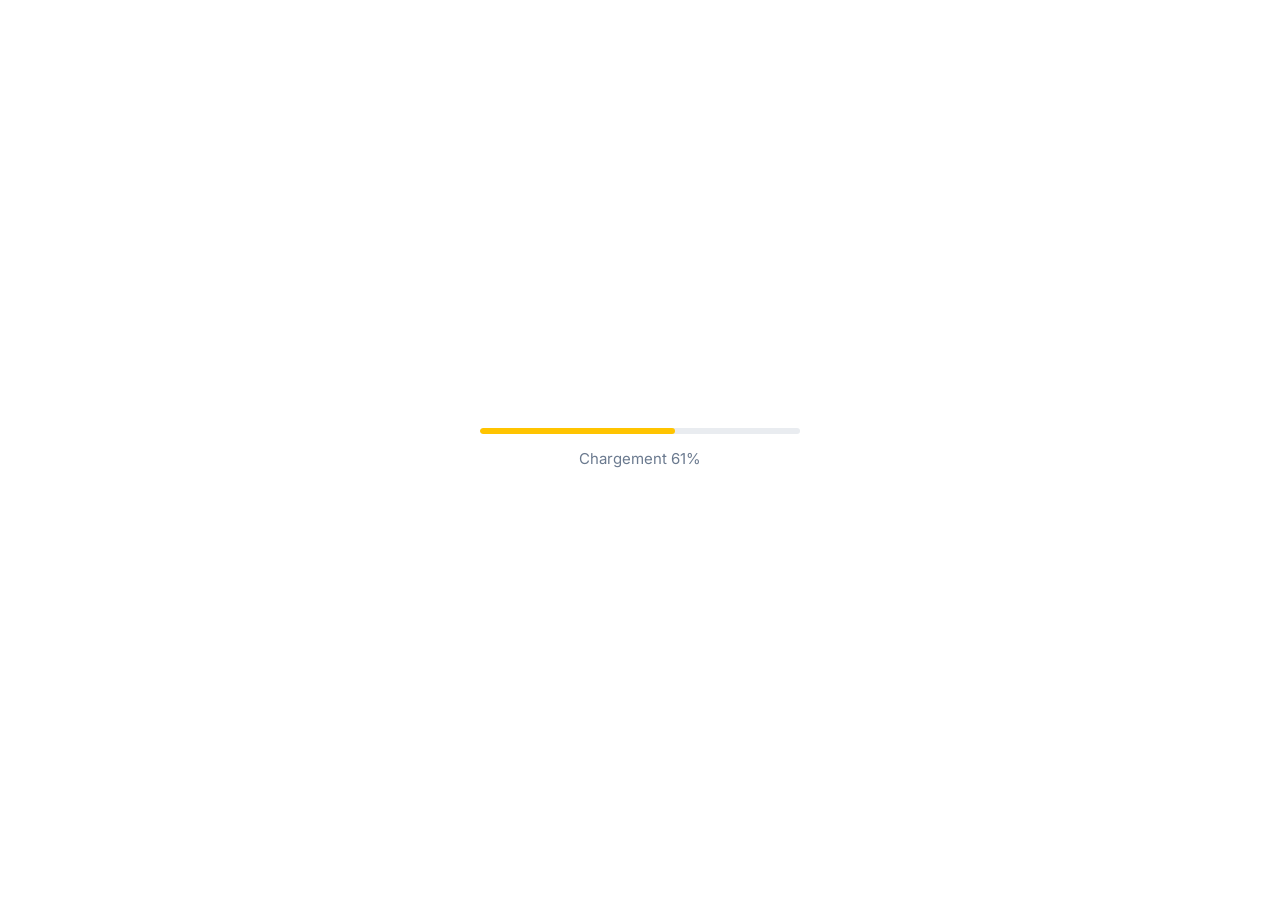
==== index.html @ f073d04c "Update index.html" ====
<!DOCTYPE html>
<html lang="fr">
<head>
    <meta charset="UTF-8" />
    <meta name="viewport" content="width=device-width, initial-scale=1.0, maximum-scale=1.5" />
    <title>Global Bulk - Place de marché B2B</title>
    <meta name="description" content="Global Bulk — Place de marché B2B internationale. 12 000+ fournisseurs vérifiés, 89 pays, paiement sécurisé Pi Network." />
    <link rel="icon" href="logoglobalbulk.png" />
    <link href="https://fonts.googleapis.com/css2?family=Inter:wght@300;400;500;600;700;800;900&display=swap" rel="stylesheet" />
    <link rel="stylesheet" href="https://cdnjs.cloudflare.com/ajax/libs/font-awesome/6.5.0/css/all.min.css" />
    <link rel="stylesheet" href="style.css" />
    <script src="https://sdk.minepi.com/pi-sdk.js"></script>
</head>
<body>

    <div id="globalLoader" class="global-loader-fullscreen">
        <div class="loader-content">
            <div class="loader-track"><div class="loader-bar" id="loaderBar" style="width:0%;"></div></div>
            <span id="loaderText" class="loader-text">Chargement...</span>
        </div>
    </div>

    <div id="authRequiredModal" class="auth-modal">
        <div class="auth-modal-content">
            <div class="auth-modal-icon"><i class="fab fa-pi"></i></div>
            <h2>Connexion Pi requise</h2>
            <p id="authModalMessage">Vous devez vous connecter avec Pi Network pour continuer.</p>
            <button class="auth-modal-btn" id="authModalConnectBtn"><i class="fab fa-pi"></i><span>Se connecter maintenant</span></button>
            <button class="auth-modal-cancel" id="authModalCancelBtn">Plus tard</button>
        </div>
    </div>

    <div id="paymentModal" class="payment-modal">
        <div class="payment-modal-content">
            <div class="payment-modal-header">
                <div class="payment-icon"><i class="fab fa-pi"></i></div>
                <h2>Confirmer le paiement</h2>
                <p>Vérifiez les détails avant de valider</p>
            </div>
            <div class="payment-summary" id="paymentSummary"></div>
            <div class="payment-total"><span>Total à payer</span><span class="payment-amount" id="paymentAmount">0 π</span></div>
            <button class="payment-confirm-btn" id="paymentConfirmBtn"><i class="fab fa-pi"></i><span>Payer avec Pi Network</span></button>
            <button class="payment-cancel-btn" id="paymentCancelBtn">Annuler</button>
        </div>
    </div>

    <div id="appContent" style="display:none;">

        <header class="header">
            <div class="header-inner container">
                <a href="index.html" class="logo">
                    <img src="logoglobalbulk.png" alt="Global Bulk" class="logo-img" />
                    <span class="logo-text">GLOBAL<span>BULK</span></span>
                </a>
                <div class="header-actions">
                    <button class="icon-btn" id="searchToggle"><i class="fas fa-search"></i></button>
                    <button class="icon-btn"><i class="fas fa-envelope"></i><span class="badge-count">3</span></button>
                    <button class="icon-btn" id="cartToggle"><i class="fas fa-cart-shopping"></i><span class="badge-count" id="cartBadge">0</span></button>
                </div>
            </div>
            <div class="search-dropdown" id="searchDropdown">
                <div class="container">
                    <div class="search-bar">
                        <i class="fas fa-search"></i>
                        <input type="text" placeholder="Rechercher un produit..." id="searchInput" />
                        <button type="button" id="searchBtn">Rechercher</button>
                    </div>
                </div>
            </div>
        </header>

        <nav class="bottom-nav">
            <button class="nav-item active" data-page="home"><i class="fas fa-home"></i><span>Accueil</span></button>
            <button class="nav-item" data-page="market"><i class="fas fa-store"></i><span>Marché</span></button>
            <button class="nav-item" data-page="publish"><i class="fas fa-plus-circle"></i><span>Publier</span></button>
            <button class="nav-item" data-page="suppliers"><i class="fas fa-truck"></i><span>Fournisseurs</span></button>
            <button class="nav-item" data-page="profile"><i class="fas fa-user"></i><span>Profil</span></button>
        </nav>

        <div id="mainContent">
            <section class="slider-section">
                <div class="slider-container">
                    <div class="slider-track" id="sliderTrack"></div>
                    <button class="slider-arrow prev" id="sliderPrev"><i class="fas fa-chevron-left"></i></button>
                    <button class="slider-arrow next" id="sliderNext"><i class="fas fa-chevron-right"></i></button>
                    <div class="slider-dots" id="sliderDots"></div>
                </div>
            </section>

            <div class="filter-bar container">
                <div class="filter-country">
                    <label><i class="fas fa-globe"></i> Pays</label>
                    <select id="filterCountry"><option value="">Tous</option></select>
                </div>
                <div class="filter-categories-scroll">
                    <div class="filter-categories" id="categoryFilterList"></div>
                </div>
            </div>

            <main class="container">
                <section class="section marketplace" id="productsSection">
                    <div class="marketplace-header">
                        <h2>Offres en gros</h2>
                        <span class="product-count" id="productCount">12 produits</span>
                    </div>
                    <div class="product-grid" id="productGrid"></div>
                </section>

                <section class="section" id="suppliersSection">
                    <div class="section-header">
                        <h2>Fournisseurs vérifiés</h2>
                        <a href="#">Voir tout <i class="fas fa-arrow-right"></i></a>
                    </div>
                    <div class="supplier-grid" id="supplierGrid"></div>
                </section>

                <section class="section stats-section">
                    <div class="stats-grid">
                        <div class="stat-item"><span class="number" data-count="12480">0</span><span class="label">Fournisseurs</span></div>
                        <div class="stat-item"><span class="number" data-count="45600">0</span><span class="label">Produits</span></div>
                        <div class="stat-item"><span class="number" data-count="89">0</span><span class="label">Pays</span></div>
                        <div class="stat-item"><span class="number" data-count="28750">0</span><span class="label">Commandes</span></div>
                    </div>
                </section>
            </main>
        </div>

        <section class="section page-secondary" id="productDetail" style="display:none;">
            <div class="page-header">
                <button class="btn-back" onclick="closeProductDetail()"><i class="fas fa-arrow-left"></i> Retour</button>
                <h2 class="page-title" id="productDetailTitle">Détail produit</h2>
            </div>
            <div class="card product-detail-card" id="productDetailContent"></div>
        </section>

        <section class="section page-secondary" id="publishSection" style="display:none;">
            <div class="page-header">
                <button class="btn-back" onclick="closePublish()"><i class="fas fa-arrow-left"></i> Retour</button>
                <h2 class="page-title">Publier un produit</h2>
            </div>
            <div class="publish-card-social">
                <div class="publish-header">
                    <div class="publish-avatar" id="publishAvatar">GB</div>
                    <div class="publish-user">
                        <span class="publish-name" id="publishName">Global Bulk</span>
                        <span class="publish-handle" id="publishHandle">@globalbulk</span>
                    </div>
                </div>
                <form id="publishForm" class="publish-form-social" novalidate>

                    <div class="form-section">
                        <h3 class="form-section-title"><i class="fas fa-info-circle"></i> Présentation du produit</h3>
                        <div class="form-group">
                            <label for="pName">Nom du produit <span class="req">*</span></label>
                            <input type="text" id="pName" placeholder="Ex : Smartphone Galaxy S24" required />
                        </div>
                        <div class="form-group">
                            <label for="pDescription">Description détaillée <span class="req">*</span></label>
                            <textarea id="pDescription" rows="4" placeholder="Décrivez votre produit (caractéristiques, qualité, conditionnement...)" required></textarea>
                        </div>
                    </div>

                    <div class="form-section">
                        <h3 class="form-section-title"><i class="fas fa-camera"></i> Photos du produit</h3>
                        <div class="publish-images-upload">
                            <label class="upload-label" for="pImages">
                                <i class="fas fa-cloud-upload-alt"></i> Ajouter des photos (max 6)
                            </label>
                            <input type="file" id="pImages" accept="image/*" multiple />
                            <div class="upload-preview" id="uploadPreview"></div>
                        </div>
                    </div>

                    <div class="form-section">
                        <h3 class="form-section-title"><i class="fas fa-tags"></i> Catégorie & Localisation</h3>
                        <div class="form-group">
                            <label for="pCategory">Catégorie <span class="req">*</span></label>
                            <select id="pCategory" required><option value="">Sélectionner une catégorie</option></select>
                        </div>
                        <div class="form-group">
                            <label for="pCountry">Pays d'origine <span class="req">*</span></label>
                            <select id="pCountry" required><option value="">Sélectionner un pays</option></select>
                        </div>
                    </div>

                    <div class="form-section">
                        <h3 class="form-section-title"><i class="fas fa-coins"></i> Prix & Disponibilité</h3>
                        <div class="form-row-2">
                            <div class="form-group">
                                <label for="pPrice">Prix <span class="req">*</span></label>
                                <input type="number" id="pPrice" step="0.01" min="0" placeholder="0.00" required />
                            </div>
                            <div class="form-group">
                                <label for="pUnit">Unité <span class="req">*</span></label>
                                <select id="pUnit" required>
                                    <option value="Pi">Pièce</option>
                                    <option value="Kg">Kilogramme</option>
                                    <option value="L">Litre</option>
                                    <option value="M">Mètre</option>
                                    <option value="Set">Set</option>
                                    <option value="Tonne">Tonne</option>
                                </select>
                            </div>
                        </div>
                        <div class="form-row-2">
                            <div class="form-group">
                                <label for="pMinOrder">Qté minimum <span class="req">*</span></label>
                                <input type="number" id="pMinOrder" min="1" placeholder="Ex : 10" required />
                            </div>
                            <div class="form-group">
                                <label for="pStock">Stock disponible <span class="req">*</span></label>
                                <input type="number" id="pStock" min="1" placeholder="Ex : 500" required />
                            </div>
                        </div>
                    </div>

                    <div class="form-section">
                        <h3 class="form-section-title"><i class="fas fa-building"></i> Fournisseur</h3>
                        <div class="form-group">
                            <label for="pSupplier">Nom du fournisseur <span class="req">*</span></label>
                            <input type="text" id="pSupplier" placeholder="Ex : TechImport SARL" required />
                        </div>
                    </div>

                    <button type="submit" class="btn btn-primary btn-block publish-submit">
                        <i class="fas fa-rocket"></i> Publier mon produit
                    </button>
                </form>
            </div>
        </section>

        <section class="section page-secondary" id="profileSection" style="display:none;">
            <div class="page-header">
                <button class="btn-back" onclick="closeProfile()"><i class="fas fa-arrow-left"></i> Retour</button>
                <h2 class="page-title">Mon profil</h2>
            </div>
            <div class="profile-wrapper">
                <div class="pi-account-card" id="piAccountCard">
                    <div class="pi-avatar" id="piAvatar"><i class="fab fa-pi"></i></div>
                    <h2 class="pi-account-username" id="piAccountUsername">Non connecté</h2>
                    <p class="pi-account-subtitle" id="piAccountSubtitle">Connectez-vous avec Pi Network</p>
                    <button class="pi-action-btn" id="piActionBtn">
                        <i class="fab fa-pi"></i>
                        <span id="piActionText">Connecter avec Pi Network</span>
                    </button>
                    <div class="pi-account-hint" id="piAccountHint"></div>
                </div>

                <div class="profile-menu">
                    <button class="menu-item" data-tab="mes-produits"><div class="menu-icon"><i class="fas fa-box"></i></div><span class="menu-label">Mes produits</span><i class="fas fa-chevron-right menu-arrow"></i></button>
                    <button class="menu-item" data-tab="achats-ventes"><div class="menu-icon"><i class="fas fa-chart-line"></i></div><span class="menu-label">Achats & Ventes</span><i class="fas fa-chevron-right menu-arrow"></i></button>
                    <button class="menu-item" data-tab="historique"><div class="menu-icon"><i class="fas fa-history"></i></div><span class="menu-label">Historique</span><i class="fas fa-chevron-right menu-arrow"></i></button>
                    <button class="menu-item" data-tab="parametres"><div class="menu-icon"><i class="fas fa-cog"></i></div><span class="menu-label">Paramètres</span><i class="fas fa-chevron-right menu-arrow"></i></button>
                    <button class="menu-item" data-tab="langues"><div class="menu-icon"><i class="fas fa-language"></i></div><span class="menu-label">Langues</span><i class="fas fa-chevron-right menu-arrow"></i></button>
                    <button class="menu-item" data-tab="faq"><div class="menu-icon"><i class="fas fa-question"></i></div><span class="menu-label">FAQ</span><i class="fas fa-chevron-right menu-arrow"></i></button>
                    <button class="menu-item" data-tab="livre-blanc"><div class="menu-icon"><i class="fas fa-file-pdf"></i></div><span class="menu-label">Livre blanc</span><i class="fas fa-chevron-right menu-arrow"></i></button>
                </div>
            </div>
        </section>

        <div class="side-drawer-overlay" id="sideDrawerOverlay"></div>
        <aside class="side-drawer" id="sideDrawer">
            <div class="side-drawer-header">
                <button class="side-drawer-back" id="sideDrawerBack"><i class="fas fa-arrow-left"></i></button>
                <h2 class="side-drawer-title" id="sideDrawerTitle">Détail</h2>
                <button class="side-drawer-close" id="sideDrawerClose"><i class="fas fa-times"></i></button>
            </div>
            <div class="side-drawer-content" id="sideDrawerContent"></div>
        </aside>

        <div class="cart-overlay" id="cartOverlay">
            <div class="cart-panel">
                <div class="cart-header">
                    <h3>Votre panier</h3>
                    <button class="cart-close" id="cartClose"><i class="fas fa-times"></i></button>
                </div>
                <div class="cart-body" id="cartBody">
                    <div class="cart-empty"><i class="fas fa-shopping-bag"></i><p>Votre panier est vide</p></div>
                </div>
                <div class="cart-footer" id="cartFooter" style="display:none;">
                    <div class="cart-total"><span>Total</span><span id="cartTotalPrice">0 π</span></div>
                    <button class="btn-pi-pay" id="checkoutBtn"><i class="fab fa-pi"></i> Payer avec Pi</button>
                </div>
            </div>
        </div>

        <footer class="footer">
            <div class="container">
                <div class="footer-grid">
                    <div class="footer-col">
                        <div class="logo"><img src="logoglobalbulk.png" alt="Global Bulk" class="logo-img" /><span class="logo-text">GLOBAL<span>BULK</span></span></div>
                        <p class="footer-desc">La plateforme B2B de référence pour le commerce de gros international.</p>
                    </div>
                    <div class="footer-col">
                        <h4>Liens rapides</h4>
                        <ul>
                            <li><a href="index.html">Accueil</a></li>
                            <li><a href="#" id="footerPublish">Publier</a></li>
                            <li><a href="faq.html">FAQ</a></li>
                            <li><a href="whitepaper.html">Livre blanc</a></li>
                        </ul>
                    </div>
                    <div class="footer-col">
                        <h4>À propos</h4>
                        <ul>
                            <li><a href="whitepaper.html">Livre blanc</a></li>
                            <li><a href="terms.html">CGU</a></li>
                            <li><a href="privacy.html">Confidentialité</a></li>
                        </ul>
                    </div>
                    <div class="footer-col">
                        <h4>Contact</h4>
                        <ul class="footer-contact">
                            <li><i class="fas fa-map-marker-alt"></i> 12 rue du Commerce, 75001 Paris</li>
                            <li><i class="fas fa-envelope"></i> contact@globalbulk.com</li>
                        </ul>
                    </div>
                </div>
                <div class="footer-bottom">
                    <div class="social-links-footer">
                        <a href="https://x.com/GlobalBulk" target="_blank" rel="noopener noreferrer" aria-label="X (Twitter)" class="social-x"><i class="fab fa-x-twitter"></i></a>
                        <a href="https://www.facebook.com/share/19GwWG3QJi/" target="_blank" rel="noopener noreferrer" aria-label="Facebook" class="social-fb"><i class="fab fa-facebook-f"></i></a>
                        <a href="https://whatsapp.com/channel/0029VbDvvwi9mrGWHAbw7x0x" target="_blank" rel="noopener noreferrer" aria-label="WhatsApp Channel" class="social-wa"><i class="fab fa-whatsapp"></i></a>
                    </div>
                    <span>&copy; 2026 Global Bulk - Tous droits réservés</span>
                </div>
            </div>
        </footer>

        <div class="toast-container" id="toastContainer"></div>

    </div>

    <script src="script.js"></script>
</body>
</html>
---- style.css ----
:root {
    --primary: #0B2A5B;
    --primary-dark: #061a3a;
    --secondary: #FFC400;
    --secondary-dark: #e6b000;
    --white: #ffffff;
    --gray-light: #F5F7FA;
    --text-dark: #1a2a3a;
    --text-muted: #6b7a8f;
    --success: #2e7d32;
    --danger: #e53935;
    --pi-purple: #7B3FE4;
    --pi-purple-dark: #5c2eb0;
    --shadow: 0 2px 16px rgba(11,42,91,0.08);
    --shadow-lg: 0 12px 48px rgba(11,42,91,0.18);
    --radius: 16px;
    --radius-sm: 10px;
    --transition: 0.3s cubic-bezier(0.4,0,0.2,1);
    --font: 'Inter', -apple-system, BlinkMacSystemFont, 'Segoe UI', Roboto, sans-serif;
    --header-height: 72px;
    --bottom-nav-height: 68px;
}

* { margin:0; padding:0; box-sizing:border-box; }
html { scroll-behavior:smooth; }
body {
    font-family: var(--font);
    background: #F5F7FA;
    color: var(--text-dark);
    line-height: 1.6;
    padding-top: var(--header-height);
    padding-bottom: var(--bottom-nav-height);
    -webkit-font-smoothing: antialiased;
}
a { text-decoration:none; color:inherit; }
button { cursor:pointer; font-family:inherit; border:none; background:none; }
input, select, textarea { font-family:inherit; font-size:inherit; outline:none; }
ul { list-style:none; }
::-webkit-scrollbar { width:4px; height:4px; }
::-webkit-scrollbar-thumb { background:var(--secondary); border-radius:10px; }
.container { max-width:1280px; margin:0 auto; padding:0 16px; }

.badge { display:inline-flex; align-items:center; gap:4px; padding:3px 14px; border-radius:50px; font-size:11px; font-weight:600; background:var(--gray-light); color:var(--text-muted); }
.badge-verified { background:#e8f5e9; color:#2e7d32; }

.btn { display:inline-flex; align-items:center; justify-content:center; gap:8px; padding:12px 28px; border-radius:var(--radius-sm); font-weight:600; font-size:15px; transition:var(--transition); border:2px solid transparent; min-height:48px; }
.btn-primary { background:var(--secondary); color:var(--primary); border-color:var(--secondary); }
.btn-primary:hover { background:var(--secondary-dark); transform:translateY(-2px); }
.btn-outline { background:transparent; color:var(--primary); border-color:var(--primary); }
.btn-outline:hover { background:var(--primary); color:var(--white); }
.btn-sm { padding:6px 14px; font-size:13px; min-height:34px; }
.btn-danger { color:#c62828; }
.btn-block { width:100%; justify-content:center; }

/* ===== LOADER ===== */
.global-loader-fullscreen { position: fixed; inset: 0; background: #ffffff; z-index: 99999; display: flex; align-items: center; justify-content: center; transition: opacity 0.6s ease; }
.global-loader-fullscreen.hidden { opacity: 0; pointer-events: none; }
.loader-content { width: 320px; max-width: 80%; text-align: center; }
.loader-track { width: 100%; height: 6px; background: #e9ecf0; border-radius: 10px; overflow: hidden; margin-bottom: 12px; }
.loader-bar { height: 100%; width: 0%; background: var(--secondary); border-radius: 10px; transition: width 0.2s ease; }
.loader-text { font-size: 15px; color: var(--text-muted); }

/* ===== MODALES ===== */
.auth-modal, .payment-modal { position: fixed; inset: 0; background: rgba(0,0,0,0.6); z-index: 10000; display: flex; align-items: center; justify-content: center; opacity: 0; pointer-events: none; transition: opacity 0.3s ease; padding: 20px; }
.auth-modal.open, .payment-modal.open { opacity: 1; pointer-events: auto; }
.auth-modal-content, .payment-modal-content { background: white; border-radius: var(--radius); padding: 32px 24px; max-width: 420px; width: 100%; text-align: center; box-shadow: var(--shadow-lg); transform: scale(0.9); transition: transform 0.3s ease; max-height: 90vh; overflow-y: auto; }
.auth-modal.open .auth-modal-content, .payment-modal.open .payment-modal-content { transform: scale(1); }

.auth-modal-icon, .payment-icon { width: 80px; height: 80px; border-radius: 50%; background: linear-gradient(135deg, var(--pi-purple), var(--pi-purple-dark)); color: white; display: flex; align-items: center; justify-content: center; margin: 0 auto 20px; font-size: 40px; box-shadow: 0 8px 24px rgba(123,63,228,0.3); }
.auth-modal h2, .payment-modal h2 { font-size: 22px; font-weight: 800; color: var(--text-dark); margin-bottom: 10px; }
.auth-modal p, .payment-modal-header p { font-size: 15px; color: var(--text-muted); margin-bottom: 24px; }

.auth-modal-btn, .payment-confirm-btn { width: 100%; padding: 14px; background: var(--pi-purple); color: white; border-radius: var(--radius-sm); font-weight: 700; font-size: 16px; display: flex; align-items: center; justify-content: center; gap: 10px; transition: var(--transition); border: none; margin-bottom: 12px; }
.auth-modal-btn:hover, .payment-confirm-btn:hover { background: var(--pi-purple-dark); transform: translateY(-2px); }
.auth-modal-cancel, .payment-cancel-btn { width: 100%; padding: 10px; background: transparent; color: var(--text-muted); font-weight: 600; font-size: 14px; }

/* ===== PAIEMENT ===== */
.payment-modal-header { margin-bottom: 20px; }
.payment-summary { background: var(--gray-light); border-radius: var(--radius-sm); padding: 16px; margin-bottom: 16px; text-align: left; max-height: 200px; overflow-y: auto; }
.payment-summary-item { display: flex; justify-content: space-between; align-items: center; padding: 8px 0; font-size: 14px; border-bottom: 1px solid #e5e7eb; }
.payment-summary-item:last-child { border-bottom: none; }
.payment-summary-item .name { font-weight: 500; color: var(--text-dark); flex: 1; }
.payment-summary-item .qty { color: var(--text-muted); font-size: 12px; margin: 0 8px; }
.payment-summary-item .price { font-weight: 700; color: var(--primary); }
.payment-total { display: flex; justify-content: space-between; align-items: center; padding: 16px; background: linear-gradient(135deg, var(--pi-purple), var(--pi-purple-dark)); border-radius: var(--radius-sm); color: white; margin-bottom: 20px; }
.payment-total span:first-child { font-size: 14px; opacity: 0.9; }
.payment-amount { font-size: 24px; font-weight: 800; }

/* ===== HEADER ===== */
.header { position:fixed; top:0; left:0; right:0; z-index:1000; background:var(--white); height:var(--header-height); box-shadow:0 1px 4px rgba(0,0,0,0.04); }
.header-inner { display:flex; align-items:center; justify-content:space-between; height:100%; max-width:1280px; margin:0 auto; padding:0 16px; }
.logo { display:flex; align-items:center; gap:10px; font-weight:800; font-size:20px; color:var(--primary); }
.logo .logo-text span { color:var(--secondary); }
.logo .logo-text { display:flex; line-height:1.1; }

.logo-img {
    width: 52px;
    height: 52px;
    object-fit: contain;
    border-radius: 12px;
    flex-shrink: 0;
}

.header-actions { display:flex; align-items:center; gap:2px; }
.icon-btn { width:42px; height:42px; border-radius:50%; display:flex; align-items:center; justify-content:center; color:var(--text-muted); font-size:18px; transition:var(--transition); position:relative; }
.icon-btn:hover { background:var(--gray-light); color:var(--primary); }
.badge-count { position:absolute; top:2px; right:2px; background:#e53935; color:white; font-size:9px; font-weight:700; width:18px; height:18px; border-radius:50%; display:flex; align-items:center; justify-content:center; }

.pi-user-badge { display: none !important; }

.search-dropdown { position:absolute; top:100%; left:0; right:0; background:var(--white); padding:14px 0; box-shadow:0 8px 30px rgba(0,0,0,0.08); transform:translateY(-10px); opacity:0; pointer-events:none; transition:var(--transition); }
.search-dropdown.open { transform:translateY(0); opacity:1; pointer-events:auto; }
.search-bar { display:flex; align-items:center; background:var(--gray-light); border-radius:var(--radius-sm); padding:4px 4px 4px 18px; }
.search-bar input { flex:1; border:none; padding:12px 14px; font-size:15px; background:transparent; }
.search-bar button { padding:10px 24px; border-radius:var(--radius-sm); background:var(--secondary); color:var(--primary); font-weight:700; font-size:14px; }

/* ===== BOTTOM NAV ===== */
.bottom-nav { position:fixed; bottom:0; left:0; right:0; z-index:1000; background:var(--white); border-top:1px solid rgba(0,0,0,0.04); display:flex; justify-content:space-around; padding:6px 0 env(safe-area-inset-bottom,6px); height:var(--bottom-nav-height); }
.bottom-nav .nav-item { display:flex; flex-direction:column; align-items:center; gap:1px; color:var(--text-muted); font-size:10px; font-weight:500; padding:4px 8px; }
.bottom-nav .nav-item i { font-size:20px; }
.bottom-nav .nav-item.active { color:var(--primary); }
.bottom-nav .nav-item.active i { color:var(--secondary); }

/* ===== SLIDER ===== */
.slider-section { width: 100%; }
.slider-container { position: relative; width: 100%; overflow: hidden; border-radius: 0 0 24px 24px; max-height: 420px; background: var(--primary); }
.slider-track { display: flex; transition: transform 0.7s cubic-bezier(0.4, 0, 0.2, 1); min-height: 320px; }
.slider-slide { flex: 0 0 100%; min-height: 320px; background-size: cover; background-position: center; position: relative; display: flex; align-items: center; justify-content: center; }
.slider-slide .slide-overlay { position: absolute; inset: 0; background: linear-gradient(135deg, rgba(11,42,91,0.75) 0%, rgba(26,74,138,0.3) 100%); }
.slider-slide .slide-content { position: relative; z-index: 2; color: white; text-align: center; padding: 0 20px; max-width: 600px; }
.slider-slide .slide-content h2 { font-size: clamp(26px, 4.5vw, 44px); font-weight: 900; margin-bottom: 8px; }
.slider-slide .slide-content p { font-size: clamp(15px, 1.3vw, 18px); opacity: 0.9; margin-bottom: 16px; }
.slider-slide .slide-content .btn { background: var(--secondary); color: var(--primary); border: none; padding: 12px 36px; border-radius: 50px; }
.slider-arrow { position: absolute; top: 50%; transform: translateY(-50%); background: rgba(255,255,255,0.15); color: white; width: 40px; height: 40px; border-radius: 50%; font-size: 16px; z-index: 10; display: flex; align-items: center; justify-content: center; }
.slider-arrow.prev { left: 12px; }
.slider-arrow.next { right: 12px; }
.slider-dots { position: absolute; bottom: 16px; left: 50%; transform: translateX(-50%); display: flex; gap: 8px; z-index: 10; }
.slider-dots .dot { width: 10px; height: 10px; border-radius: 50%; background: rgba(255,255,255,0.3); }
.slider-dots .dot.active { background: var(--secondary); transform: scale(1.2); }

/* ===== FILTRES ===== */
.filter-bar { background: var(--white); padding: 12px 16px; border-radius: var(--radius); box-shadow: var(--shadow); margin: 20px 0 8px 0; }
.filter-country { display: flex; align-items: center; gap: 8px; margin-bottom: 10px; flex-wrap: wrap; }
.filter-country label { font-weight: 600; font-size: 14px; display: flex; align-items: center; gap: 6px; }
.filter-country select { padding: 8px 36px 8px 14px; border-radius: var(--radius-sm); border: 1px solid #dce0e6; appearance: none; -webkit-appearance: none; background: var(--white) url('data:image/svg+xml;utf8,<svg xmlns="http://www.w3.org/2000/svg" width="12" height="12" viewBox="0 0 12 12"><path fill="%236b7a8f" d="M6 9L1 3h10z"/></svg>') no-repeat right 12px center; background-size: 12px; font-size: 14px; cursor: pointer; min-width: 140px; }
.filter-categories-scroll { overflow-x: auto; padding-bottom: 4px; }
.filter-categories-scroll::-webkit-scrollbar { height: 3px; }
.filter-categories-scroll::-webkit-scrollbar-thumb { background: var(--secondary); border-radius: 10px; }
.filter-categories { display: flex; gap: 6px; width: max-content; }
.filter-cat { padding: 6px 16px; border-radius: 50px; font-size: 13px; font-weight: 600; background: var(--gray-light); color: var(--text-muted); border: 2px solid transparent; white-space: nowrap; }
.filter-cat.active { background: var(--secondary); color: var(--primary); border-color: var(--secondary); }

/* ===== SECTIONS ===== */
.section { padding: 24px 0; }
.section-header { display:flex; justify-content:space-between; align-items:center; margin-bottom:16px; }
.section-header h2 { font-size:20px; font-weight:700; color:var(--primary); }
.section-header a { font-weight:600; font-size:13px; color:var(--primary); display:flex; align-items:center; gap:4px; }

.page-secondary { background: #F5F7FA; min-height: calc(100vh - var(--header-height) - var(--bottom-nav-height)); }
.page-header { display: flex; align-items: center; gap: 12px; padding: 16px; border-bottom: 1px solid #e9ecf0; background: #F5F7FA; }
.page-header .btn-back { display: flex; align-items: center; gap: 6px; font-weight: 600; font-size: 14px; color: var(--primary); padding: 8px 14px; border-radius: var(--radius-sm); background: var(--white); box-shadow: var(--shadow); }
.page-header .page-title { font-size: 18px; font-weight: 700; flex: 1; }

/* ===== MARKETPLACE ===== */
.marketplace-header { display:flex; justify-content:space-between; align-items:center; margin-bottom:16px; }
.marketplace-header h2 { font-size:20px; font-weight:700; color:var(--primary); }
.product-count { font-size:13px; color:var(--text-muted); background:var(--gray-light); padding:4px 14px; border-radius:50px; }

.product-grid { display: grid; grid-template-columns: repeat(auto-fill, minmax(260px, 1fr)); gap: 20px; }
.card-product { background: var(--white); border-radius: var(--radius); overflow: hidden; box-shadow: var(--shadow); transition: var(--transition); cursor: pointer; }
.card-product:hover { box-shadow: 0 8px 32px rgba(11,42,91,0.15); transform: translateY(-4px); }
.card-product .image { height: 220px; overflow: hidden; position: relative; }
.card-product .image img { width: 100%; height: 100%; object-fit: cover; }
.card-product .image .verified-badge { position: absolute; top: 10px; right: 10px; background: #e8f5e9; color: #2e7d32; padding: 3px 10px; border-radius: 50px; font-size: 10px; font-weight: 600; }
.card-product .body { padding: 14px 16px 16px; }
.card-product .body .title { font-weight: 600; font-size: 15px; margin-bottom: 2px; }
.card-product .body .price { font-size: 18px; font-weight: 700; color: var(--primary); }
.card-product .body .price small { font-weight: 400; font-size: 13px; color: var(--text-muted); }
.card-product .body .meta { display: flex; flex-wrap: wrap; gap: 4px 12px; font-size: 12px; color: var(--text-muted); margin: 6px 0 10px; }
.card-product .body .actions { display: flex; gap: 8px; margin-top: 8px; }
.card-product .body .actions .btn { flex: 1; padding: 6px 10px; font-size: 12px; min-height: 32px; }

.supplier-grid { display:grid; grid-template-columns:1fr 1fr; gap:14px; }
.card-supplier { display:flex; align-items:center; gap:14px; background:var(--white); padding:14px 18px; border-radius:var(--radius); box-shadow:var(--shadow); }
.card-supplier .avatar { width:44px; height:44px; border-radius:50%; background:var(--gray-light); display:flex; align-items:center; justify-content:center; font-size:20px; color:var(--primary); }
.card-supplier .info .name { font-weight:600; font-size:14px; }
.card-supplier .info .detail { font-size:12px; color:var(--text-muted); display:flex; flex-wrap:wrap; gap:4px 10px; }

.stats-section { padding:28px 0 36px; border-top:1px solid #e9ecf0; margin-top:8px; }
.stats-grid { display:grid; grid-template-columns:repeat(4,1fr); gap:12px; max-width:800px; margin:0 auto; }
.stats-grid .stat-item { background:var(--white); padding:16px 12px; border-radius:var(--radius); box-shadow:var(--shadow); text-align:center; }
.stats-grid .stat-item .number { display:block; font-size:26px; font-weight:800; color:var(--primary); }
.stats-grid .stat-item .label { font-size:12px; color:var(--text-muted); }

.product-detail-card { padding:24px; margin: 0 16px 16px; }
.product-detail-grid { display:grid; grid-template-columns:1fr 1fr; gap:24px; }
.product-detail-grid .gallery { background: var(--gray-light); border-radius: var(--radius); overflow: hidden; }
.product-detail-grid .main-image { height: 350px; display: flex; align-items: center; justify-content: center; }
.product-detail-grid .main-image img { width: 100%; height: 100%; object-fit: cover; }
.product-detail-grid .info h1 { font-size:22px; font-weight:700; margin-bottom:6px; }
.product-detail-grid .info .price-box { background:var(--gray-light); padding:12px 16px; border-radius:var(--radius-sm); margin-bottom:14px; display:flex; justify-content:space-between; flex-wrap:wrap; gap:6px; }
.volume-pricing { display:grid; grid-template-columns:1fr 1fr 1fr; gap:8px; margin:10px 0 16px; }
.volume-pricing .tier { background:var(--gray-light); padding:8px; border-radius:var(--radius-sm); text-align:center; }
.volume-pricing .tier .price { font-size:16px; font-weight:700; color:var(--primary); }

/* ===== FORMULAIRE PUBLICATION ===== */
.publish-card-social { max-width: 100%; background: var(--white); border-radius: var(--radius); box-shadow: var(--shadow-lg); padding: 20px; margin: 20px 16px; }
.publish-header { display: flex; align-items: center; gap: 12px; padding-bottom: 14px; border-bottom: 1px solid #f0f2f5; margin-bottom: 16px; }
.publish-avatar { width: 44px; height: 44px; border-radius: 50%; background: var(--pi-purple); color: var(--white); display: flex; align-items: center; justify-content: center; font-weight: 800; font-size: 18px; }
.publish-name { font-weight: 700; font-size: 16px; }
.publish-handle { font-size: 13px; color: var(--text-muted); }
.publish-form-social { display: flex; flex-direction: column; gap: 0; }

.form-section { background: #FAFBFC; border: 1px solid #e9ecf0; border-radius: 12px; padding: 16px; margin-bottom: 14px; }
.form-section-title { font-size: 14px; font-weight: 700; color: var(--primary); margin-bottom: 14px; padding-bottom: 10px; border-bottom: 1px solid #e9ecf0; display: flex; align-items: center; gap: 8px; }
.form-section-title i { color: var(--secondary); font-size: 15px; }
.form-group { margin-bottom: 12px; }
.form-group:last-child { margin-bottom: 0; }
.form-group label { display: block; font-size: 13px; font-weight: 600; color: var(--text-dark); margin-bottom: 6px; }
.form-group label .req { color: #e53935; margin-left: 2px; }
.form-group input, .form-group select, .form-group textarea { width: 100%; padding: 12px 14px; border: 1.5px solid #dce0e6; border-radius: 10px; font-size: 14px; background: #fff; transition: var(--transition); font-family: inherit; }
.form-group input:focus, .form-group select:focus, .form-group textarea:focus { border-color: var(--primary); box-shadow: 0 0 0 3px rgba(11,42,91,0.08); }
.form-group textarea { resize: vertical; min-height: 90px; line-height: 1.5; }
.form-row-2 { display: grid; grid-template-columns: 1fr 1fr; gap: 10px; }

.publish-images-upload { border: 2px dashed #dce0e6; border-radius: var(--radius-sm); padding: 16px; text-align: center; background: #fff; }
.publish-images-upload .upload-label { display: inline-block; padding: 10px 24px; background: var(--primary); color: var(--white); border-radius: var(--radius-sm); font-weight: 600; font-size: 14px; cursor: pointer; transition: var(--transition); }
.publish-images-upload .upload-label:hover { background: var(--primary-dark); transform: translateY(-1px); }
.publish-images-upload input[type="file"] { display: none; }
.publish-images-upload .upload-preview { display: flex; flex-wrap: wrap; gap: 8px; margin-top: 12px; justify-content: center; }
.publish-images-upload .preview-thumb { width: 80px; height: 80px; border-radius: var(--radius-sm); overflow: hidden; position: relative; }
.publish-images-upload .preview-thumb img { width: 100%; height: 100%; object-fit: cover; }
.publish-images-upload .preview-thumb .remove-btn { position: absolute; top: -6px; right: -6px; width: 20px; height: 20px; border-radius: 50%; background: #e53935; color: white; font-size: 12px; display: flex; align-items: center; justify-content: center; }

.publish-submit { padding: 16px; font-size: 16px; margin-top: 8px; border-radius: 12px; }

#pCountry option, #filterCountry option { padding: 8px; font-size: 15px; }

/* ===== PANIER ===== */
.cart-overlay { position:fixed; inset:0; background:rgba(0,0,0,0.4); z-index:2000; opacity:0; pointer-events:none; transition:var(--transition); }
.cart-overlay.open { opacity:1; pointer-events:auto; }
.cart-panel { position:absolute; top:0; right:0; width:380px; max-width:90%; height:100%; background:var(--white); padding:20px; transform:translateX(100%); transition:transform 0.4s ease; display:flex; flex-direction:column; }
.cart-overlay.open .cart-panel { transform:translateX(0); }
.cart-header { display:flex; justify-content:space-between; align-items:center; padding-bottom:12px; border-bottom:1px solid #e9ecf0; }
.cart-header h3 { font-size:18px; font-weight:700; color:var(--primary); }
.cart-close { font-size:22px; color:var(--text-muted); }
.cart-body { flex:1; overflow-y:auto; padding:12px 0; }
.cart-empty { display:flex; flex-direction:column; align-items:center; justify-content:center; height:100%; color:var(--text-muted); }
.cart-empty i { font-size:40px; margin-bottom:10px; opacity:0.3; }
.cart-item { display:flex; gap:12px; padding:10px 0; border-bottom:1px solid #f0f2f5; }
.cart-item .item-image { width:50px; height:50px; border-radius:var(--radius-sm); overflow:hidden; flex-shrink:0; }
.cart-item .item-image img { width:100%; height:100%; object-fit:cover; }
.cart-item .item-info { flex:1; }
.cart-item .item-info .name { font-weight:600; font-size:14px; }
.cart-item .item-info .price { font-weight:700; color:var(--primary); }
.cart-item .item-qty { display:flex; align-items:center; gap:6px; margin-top:2px; }
.cart-item .item-qty button { width:26px; height:26px; border-radius:50%; background:var(--gray-light); }
.cart-footer { padding-top:12px; border-top:1px solid #e9ecf0; }
.cart-total { display:flex; justify-content:space-between; font-size:17px; font-weight:700; margin-bottom:10px; }
.cart-total span:last-child { color:var(--primary); }
.btn-pi-pay { width: 100%; padding: 14px; background: var(--pi-purple); color: var(--white); border-radius: var(--radius-sm); border: none; font-weight: 700; font-size: 16px; display: flex; align-items: center; justify-content: center; gap: 8px; transition: var(--transition); }
.btn-pi-pay:hover { background: var(--pi-purple-dark); }

/* ===== PROFIL ===== */
.profile-wrapper { padding: 16px; max-width: 640px; margin: 0 auto; }

.pi-account-card { background: var(--white); border-radius: var(--radius); box-shadow: var(--shadow); padding: 16px 18px; text-align: center; margin-bottom: 14px; }
.pi-avatar { width: 60px; height: 60px; border-radius: 50%; background: linear-gradient(135deg, var(--pi-purple), var(--pi-purple-dark)); color: white; display: flex; align-items: center; justify-content: center; margin: 0 auto 10px; font-size: 28px; box-shadow: 0 6px 18px rgba(123,63,228,0.25); transition: var(--transition); }
.pi-account-card.connected .pi-avatar { background: var(--primary); border: 2.5px solid var(--secondary); color: var(--secondary); font-size: 20px; font-weight: 800; }
.pi-account-username { font-size: 17px; font-weight: 800; color: var(--text-dark); margin-bottom: 2px; line-height: 1.2; }
.pi-account-subtitle { font-size: 12.5px; color: var(--text-muted); margin-bottom: 12px; line-height: 1.3; }
.pi-action-btn { width: 100%; padding: 10px 18px; background: var(--pi-purple); color: white; border-radius: var(--radius-sm); border: none; font-weight: 700; font-size: 14px; display: flex; align-items: center; justify-content: center; gap: 8px; transition: var(--transition); min-height: 42px; }
.pi-action-btn:hover:not(:disabled) { background: var(--pi-purple-dark); transform: translateY(-1px); }
.pi-action-btn i { font-size: 16px; }
.pi-action-btn.disconnect { background: transparent; border: 2px solid var(--danger); color: var(--danger); padding: 8px 18px; }
.pi-action-btn.disconnect:hover { background: var(--danger); color: white; }
.pi-action-btn:disabled { background: #b0b5c0; cursor: not-allowed; }
.pi-account-hint { margin-top: 10px; font-size: 12px; color: var(--text-muted); line-height: 1.4; }

.profile-menu { background: var(--white); border-radius: var(--radius); box-shadow: var(--shadow); overflow: hidden; }
.menu-item { display: flex; align-items: center; gap: 14px; padding: 16px 18px; width: 100%; background: transparent; border-bottom: 1px solid #f0f2f5; font-size: 15px; font-weight: 500; color: var(--text-dark); text-align: left; transition: var(--transition); }
.menu-item:last-child { border-bottom: none; }
.menu-item:hover { background: var(--gray-light); }
.menu-icon { width: 40px; height: 40px; border-radius: 10px; background: var(--gray-light); display: flex; align-items: center; justify-content: center; color: var(--primary); font-size: 18px; flex-shrink: 0; }
.menu-label { flex: 1; }
.menu-arrow { color: var(--text-muted); font-size: 14px; }

/* ===== TIROIR LATÉRAL ===== */
.side-drawer-overlay { position: fixed; inset: 0; background: rgba(0,0,0,0.5); z-index: 3000; opacity: 0; pointer-events: none; transition: opacity 0.3s ease; }
.side-drawer-overlay.open { opacity: 1; pointer-events: auto; }
.side-drawer { position: fixed; top: 0; right: 0; width: 100%; max-width: 480px; height: 100%; background: var(--white); z-index: 3001; transform: translateX(100%); transition: transform 0.35s cubic-bezier(0.4, 0, 0.2, 1); display: flex; flex-direction: column; box-shadow: -8px 0 40px rgba(0,0,0,0.15); }
.side-drawer.open { transform: translateX(0); }
.side-drawer-header { display: flex; align-items: center; gap: 12px; padding: 16px 20px; border-bottom: 1px solid #e9ecf0; background: var(--white); flex-shrink: 0; }
.side-drawer-back, .side-drawer-close { width: 40px; height: 40px; border-radius: 50%; display: flex; align-items: center; justify-content: center; color: var(--text-dark); font-size: 16px; background: var(--gray-light); transition: var(--transition); flex-shrink: 0; }
.side-drawer-back:hover, .side-drawer-close:hover { background: var(--primary); color: white; }
.side-drawer-title { flex: 1; font-size: 17px; font-weight: 700; color: var(--text-dark); margin: 0; }
.side-drawer-content { flex: 1; overflow-y: auto; padding: 20px; }
.side-drawer-content h3 { font-size: 20px; font-weight: 700; color: var(--primary); margin-bottom: 16px; display: flex; align-items: center; gap: 10px; }
.side-drawer-content .info-item { display: flex; align-items: center; gap: 14px; padding: 14px 0; border-bottom: 1px solid #f5f7fa; font-size: 15px; }
.side-drawer-content .info-item:last-child { border-bottom: none; }
.side-drawer-content .info-item i { width: 32px; height: 32px; border-radius: 8px; background: var(--gray-light); display: flex; align-items: center; justify-content: center; font-size: 15px; color: var(--primary); flex-shrink: 0; }
.side-drawer-content .info-item .label { color: var(--text-muted); min-width: 90px; font-weight: 500; }
.side-drawer-content .info-item .value { font-weight: 600; color: var(--text-dark); margin-left: auto; text-align: right; }
.side-drawer-content .empty-state { text-align: center; padding: 40px 20px; color: var(--text-muted); }
.side-drawer-content .empty-state i { font-size: 48px; opacity: 0.3; margin-bottom: 16px; display: block; }

@media (max-width: 480px) { .side-drawer { max-width: 100%; } }

/* ===== FOOTER ===== */
.footer { background:var(--primary-dark); color:rgba(255,255,255,0.8); padding:40px 0 18px; margin-top:32px; }
.footer-grid { display:grid; grid-template-columns:2fr 1fr 1fr 1.5fr; gap:24px; margin-bottom:24px; }
.footer-col .logo { color:var(--white); margin-bottom:10px; }
.footer-col .logo .logo-text span { color:var(--secondary); }
.footer-desc { font-size:13px; line-height:1.7; max-width:280px; }
.footer-col h4 { color:var(--white); font-size:15px; font-weight:700; margin-bottom:12px; }
.footer-col ul li { margin-bottom:6px; }
.footer-col ul li a { font-size:13px; }
.footer-contact li { display:flex; align-items:flex-start; gap:8px; font-size:13px; margin-bottom:8px; }
.footer-contact li i { color:var(--secondary); width:16px; }
.footer-bottom { border-top:1px solid rgba(255,255,255,0.06); padding-top:20px; display:flex; flex-direction:column; align-items:center; gap:16px; text-align:center; font-size:13px; }
.social-links-footer { display:flex; gap:20px; flex-wrap:wrap; justify-content:center; }
.social-links-footer a { color:rgba(255,255,255,0.7); font-size:1.2rem; transition:var(--transition); width:40px; height:40px; display:flex; align-items:center; justify-content:center; border-radius:50%; background:rgba(255,255,255,0.05); }
.social-links-footer a:hover { color:var(--secondary); background:rgba(255,196,0,0.15); transform:translateY(-3px); }

/* ===== TOAST ===== */
.toast-container { position:fixed; bottom:80px; right:16px; z-index:9999; display:flex; flex-direction:column; gap:6px; max-width:320px; width:100%; }
.toast { padding:12px 16px; border-radius:var(--radius-sm); background:var(--primary); color:var(--white); box-shadow:var(--shadow-lg); animation:slideUp 0.35s ease; font-size:13px; display:flex; align-items:center; gap:8px; }
.toast.success { background:#2e7d32; }
.toast.error { background:#c62828; }
.toast.info { background:var(--primary); }
@keyframes slideUp { from { opacity:0; transform:translateY(20px); } to { opacity:1; transform:translateY(0); } }

.top-publish-link, .btn-publish-floating { display: none !important; }

/* ===== RESPONSIVE ===== */
@media (max-width:767px) {
    .product-grid { grid-template-columns: 1fr; gap: 16px; }
    .card-product .image { height: 260px; }
    .product-detail-grid { grid-template-columns: 1fr; }
    .product-detail-grid .main-image { height: 300px; }
    .volume-pricing { grid-template-columns: 1fr; }
    .cart-panel { width: 100%; max-width: 100%; }
    .supplier-grid { grid-template-columns: 1fr; }
    .stats-grid { grid-template-columns: 1fr 1fr; }
    .footer-grid { grid-template-columns: 1fr; }
}
@media (max-width:480px) {
    .header { height: 64px; }
    body { padding-top: 64px; }
    .icon-btn { width: 36px; height: 36px; font-size: 15px; }
    .logo .logo-text { font-size: 17px; }
    .logo-img { width: 42px; height: 42px; }
    .pi-avatar { width: 56px; height: 56px; font-size: 26px; }
    .pi-account-username { font-size: 16px; }
    .menu-icon { width: 36px; height: 36px; font-size: 16px; }
    .social-links-footer a { width: 36px; height: 36px; font-size: 1rem; }
    .form-row-2 { grid-template-columns: 1fr; }
    .form-section { padding: 14px; }
}

/* =====================================================================
   ===== Réseaux sociaux footer ========================================
   ===================================================================== */
.social-links-footer a.social-x:hover  { color: #fff; background: #000; }
.social-links-footer a.social-fb:hover { color: #fff; background: #1877F2; }
.social-links-footer a.social-wa:hover { color: #fff; background: #25D366; }

/* =====================================================================
   ===== Correctif : isolation du drawer ==============================
   ===================================================================== */
body.drawer-open .header,
body.drawer-open .bottom-nav {
    visibility: hidden;
}

/* =====================================================================
   ===== Items cliquables du Livre blanc (drawer) =====================
   ===================================================================== */
.doc-item {
    width: 100%;
    display: flex;
    align-items: center;
    gap: 14px;
    padding: 14px 4px;
    border: none;
    border-bottom: 1px solid #f5f7fa;
    background: transparent;
    font-family: inherit;
    font-size: 15px;
    text-align: left;
    cursor: pointer;
    transition: var(--transition);
    color: var(--text-dark);
}
.doc-item:last-of-type { border-bottom: none; }
.doc-item:hover { background: var(--gray-light); padding-left: 10px; padding-right: 10px; border-radius: 8px; }
.doc-item > i:first-child {
    width: 32px; height: 32px; border-radius: 8px;
    background: var(--gray-light);
    display: flex; align-items: center; justify-content: center;
    font-size: 15px; color: var(--primary); flex-shrink: 0;
}
.doc-item:hover > i:first-child { background: var(--secondary); color: var(--primary); }
.doc-item .label { color: var(--text-muted); font-weight: 500; flex: 1; }
.doc-item .value { font-weight: 600; color: var(--text-dark); }
.doc-item .doc-arrow { color: var(--text-muted); font-size: 12px; margin-left: 6px; flex-shrink: 0; }

.doc-item-disabled { opacity: 0.55; cursor: not-allowed; }
.doc-item-disabled:hover { background: transparent; padding-left: 4px; padding-right: 4px; }
.doc-item-disabled .value { color: var(--text-muted); font-style: italic; }
.doc-item-disabled .doc-arrow { display: none; }

/* =====================================================================
   ===== Pages autonomes (whitepaper.html / faq.html) =================
   ===================================================================== */
body.standalone-page {
    padding-bottom: 0;
}
body.standalone-page .doc-main {
    padding-top: 100px;
    padding-bottom: 40px;
    min-height: calc(100vh - 200px);
}
body.standalone-page .footer {
    margin-top: 40px;
}

/* Document card */
.doc-card {
    background: var(--white); border-radius: var(--radius);
    box-shadow: var(--shadow-lg); max-width: 920px; margin: 0 auto;
    padding: 48px 44px;
}

/* Header du doc */
.doc-header { text-align: left; margin-bottom: 32px; }
.doc-badge {
    display: inline-block; background: var(--secondary); color: var(--primary);
    font-size: 12px; font-weight: 700; text-transform: uppercase;
    letter-spacing: 1px; padding: 6px 14px; border-radius: 999px; margin-bottom: 16px;
}
.doc-header h1 { color: var(--primary); font-size: 32px; line-height: 1.25; font-weight: 800; margin-bottom: 12px; }
.doc-subtitle { color: var(--text-muted); font-size: 16px; margin-bottom: 20px; }
.doc-meta { display: flex; gap: 18px; flex-wrap: wrap; color: var(--text-muted); font-size: 13px; margin-bottom: 24px; }
.doc-meta i { color: var(--secondary); margin-right: 4px; }
.doc-actions { display: flex; gap: 12px; flex-wrap: wrap; }

/* TOC */
.toc {
    background: var(--gray-light); border-left: 4px solid var(--secondary);
    border-radius: var(--radius-sm); padding: 20px 24px; margin-bottom: 36px;
}
.toc h2 { font-size: 15px; color: var(--primary); margin-bottom: 12px; text-transform: uppercase; letter-spacing: 1px; }
.toc ol { padding-left: 20px; columns: 2; column-gap: 32px; }
.toc li { margin-bottom: 6px; color: var(--text-dark); font-size: 14px; }
.toc a { color: var(--text-dark); }
.toc a:hover { color: var(--primary); }

/* Whitepaper sections */
.whitepaper section { margin-bottom: 38px; scroll-margin-top: 100px; }
.whitepaper h2 { color: var(--primary); font-size: 22px; margin-bottom: 14px; padding-bottom: 8px; border-bottom: 2px solid #e9ecf0; }
.whitepaper h3 { color: var(--primary-dark); font-size: 17px; margin: 20px 0 10px; }
.whitepaper p { margin-bottom: 14px; color: var(--text-dark); font-size: 15.5px; }
.whitepaper ul, .whitepaper ol { padding-left: 22px; margin-bottom: 16px; }
.whitepaper li { margin-bottom: 6px; font-size: 15px; }

.highlight-grid { display: grid; grid-template-columns: repeat(auto-fit, minmax(160px, 1fr)); gap: 16px; margin: 24px 0; }
.highlight { background: var(--gray-light); border-radius: var(--radius); padding: 18px; text-align: center; }
.highlight .num { display: block; font-size: 24px; font-weight: 800; color: var(--primary); }
.highlight .lbl { display: block; font-size: 12.5px; color: var(--text-muted); text-transform: uppercase; letter-spacing: 0.5px; margin-top: 4px; }

.data-table { width: 100%; border-collapse: collapse; margin: 16px 0; font-size: 14px; }
.data-table th, .data-table td { padding: 10px 12px; border-bottom: 1px solid #e9ecf0; text-align: left; }
.data-table th { background: var(--gray-light); color: var(--primary); font-weight: 700; }
.data-table tr:hover td { background: var(--gray-light); }

.cta-box {
    background: linear-gradient(135deg, var(--primary), var(--primary-dark));
    color: var(--white); border-radius: var(--radius); padding: 28px;
    text-align: center; margin-top: 24px;
}
.cta-box p { color: var(--white); font-size: 17px; margin-bottom: 16px; }
.cta-actions { display: flex; gap: 12px; justify-content: center; flex-wrap: wrap; }
.cta-box .btn-outline { border-color: var(--white); color: var(--white); }
.cta-box .btn-outline:hover { background: var(--white); color: var(--primary); }

/* FAQ page autonome */
.faq-header { text-align: center; margin-bottom: 32px; }
.faq-header h1 { color: var(--primary); font-size: 32px; font-weight: 800; margin: 12px 0; }
.faq-toolbar { max-width: 760px; margin: 24px auto 0; }
.search-box { position: relative; margin-bottom: 16px; }
.search-box i { position: absolute; left: 18px; top: 50%; transform: translateY(-50%); color: var(--text-muted); }
.search-box input { width: 100%; padding: 14px 18px 14px 46px; border-radius: 999px; border: 2px solid #dce0e6; background: var(--white); font-size: 15px; font-family: inherit; outline: none; transition: var(--transition); }
.search-box input:focus { border-color: var(--primary); box-shadow: 0 0 0 4px rgba(11,42,91,0.08); }
.faq-filters { display: flex; flex-wrap: wrap; gap: 8px; justify-content: center; margin-bottom: 24px; }
.faq-filters button { padding: 8px 16px; border-radius: 999px; border: 2px solid #dce0e6; background: var(--white); color: var(--text-dark); font-size: 13px; font-weight: 600; cursor: pointer; transition: var(--transition); }
.faq-filters button:hover { border-color: var(--primary); color: var(--primary); }
.faq-filters button.active { background: var(--primary); color: var(--white); border-color: var(--primary); }

.faq-list { max-width: 820px; margin: 0 auto; display: flex; flex-direction: column; gap: 10px; }
.faq-item { background: var(--white); border-radius: var(--radius); box-shadow: var(--shadow); overflow: hidden; transition: var(--transition); }
.faq-item:hover { box-shadow: var(--shadow-lg); }
.faq-q { width: 100%; display: flex; justify-content: space-between; align-items: center; gap: 16px; padding: 18px 22px; background: transparent; border: none; text-align: left; font-size: 15.5px; font-weight: 600; color: var(--text-dark); cursor: pointer; font-family: inherit; }
.faq-q i { color: var(--primary); transition: transform 0.3s; }
.faq-item.open .faq-q i { transform: rotate(180deg); }
.faq-a { max-height: 0; overflow: hidden; transition: max-height 0.35s ease; padding: 0 22px; }
.faq-item.open .faq-a { max-height: 500px; padding: 0 22px 20px; }
.faq-a p { color: var(--text-muted); font-size: 14.5px; line-height: 1.7; }

.faq-drawer-empty { text-align: center; padding: 40px 20px; color: var(--text-muted); }
.faq-drawer-empty i { font-size: 42px; opacity: 0.3; display: block; margin-bottom: 12px; }
.faq-drawer-count { font-size: 13px; color: var(--text-muted); }

/* Print */
@media print {
    .header, .bottom-nav, .footer, .doc-actions, .toc, .social-links-footer { display: none !important; }
    .doc-main { padding-top: 0; }
    .doc-card { box-shadow: none; padding: 0; max-width: 100%; }
    body { background: var(--white); padding: 0; }
    section { page-break-inside: avoid; }
    h2 { page-break-after: avoid; }
}

@media (max-width: 720px) {
    .doc-card { padding: 28px 20px; }
    .doc-header h1 { font-size: 24px; }
    .toc ol { columns: 1; }
    .faq-header h1 { font-size: 24px; }
}
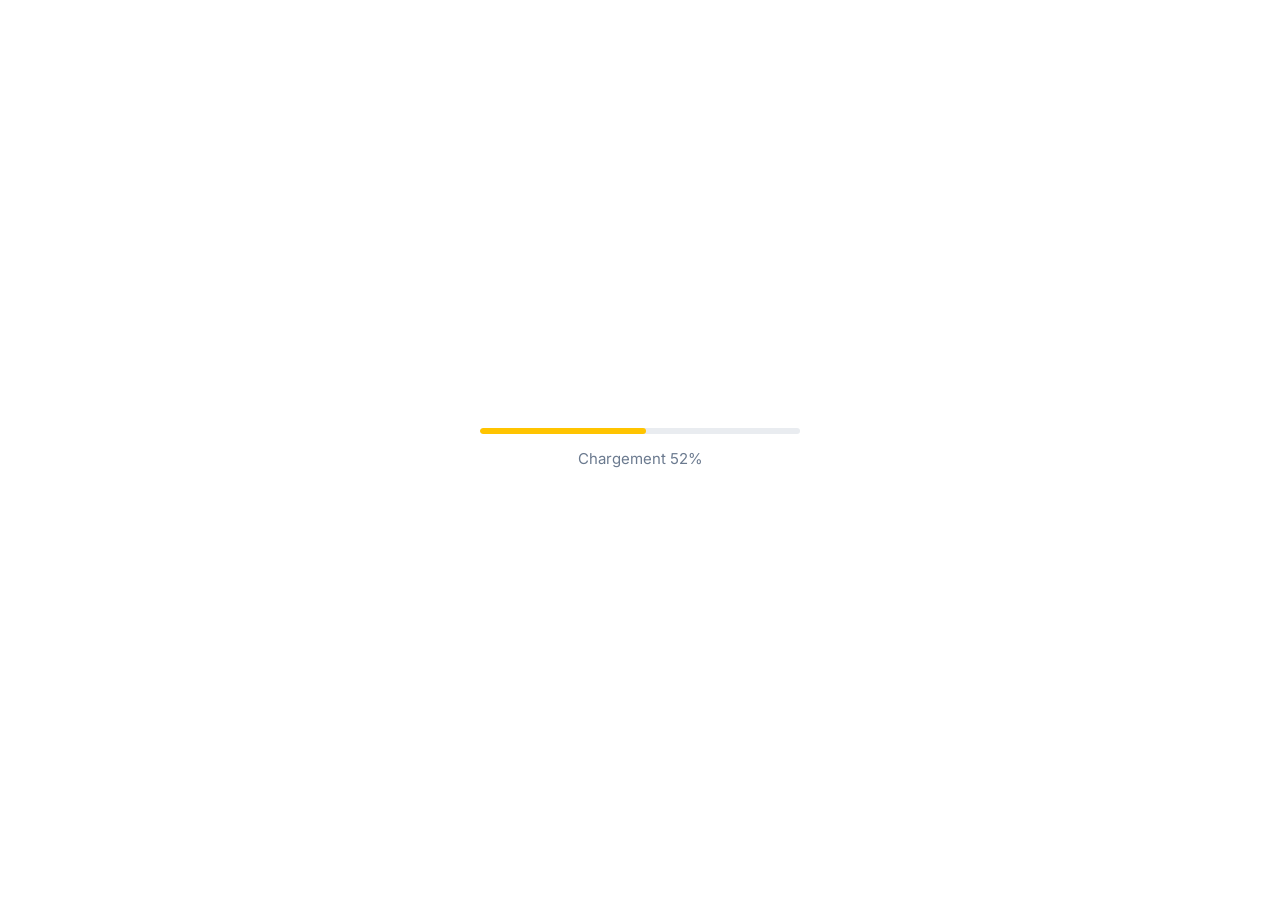
==== commit 65c6f4ae: "Update index.html" ====
--- a/index.html
+++ b/index.html
@@ -247,6 +247,7 @@
                 </div>
 
                 <div class="profile-menu">
+                    <button class="menu-item" data-tab="mon-profil"><div class="menu-icon"><i class="fas fa-id-card"></i></div><span class="menu-label">Mon profil</span><i class="fas fa-chevron-right menu-arrow"></i></button>
                     <button class="menu-item" data-tab="mes-produits"><div class="menu-icon"><i class="fas fa-box"></i></div><span class="menu-label">Mes produits</span><i class="fas fa-chevron-right menu-arrow"></i></button>
                     <button class="menu-item" data-tab="achats-ventes"><div class="menu-icon"><i class="fas fa-chart-line"></i></div><span class="menu-label">Achats & Ventes</span><i class="fas fa-chevron-right menu-arrow"></i></button>
                     <button class="menu-item" data-tab="historique"><div class="menu-icon"><i class="fas fa-history"></i></div><span class="menu-label">Historique</span><i class="fas fa-chevron-right menu-arrow"></i></button>
--- a/style.css
+++ b/style.css
@@ -411,6 +411,78 @@
 .doc-item-disabled .doc-arrow { display: none; }
 
 /* =====================================================================
+   ===== NOUVEAU : Profil utilisateur (formulaire dans le drawer) =====
+   ===================================================================== */
+.profile-form { margin-top: 4px; }
+.profile-form .form-group { margin-bottom: 14px; }
+.profile-form .form-group label {
+    display: block;
+    font-size: 13px;
+    font-weight: 600;
+    color: var(--text-dark);
+    margin-bottom: 6px;
+}
+.profile-form .form-group label .req { color: #e53935; margin-left: 2px; }
+.profile-form .form-group input,
+.profile-form .form-group textarea {
+    width: 100%;
+    padding: 12px 14px;
+    border: 1.5px solid #dce0e6;
+    border-radius: 10px;
+    font-size: 14px;
+    background: #fff;
+    transition: var(--transition);
+    font-family: inherit;
+}
+.profile-form .form-group input:focus,
+.profile-form .form-group textarea:focus {
+    border-color: var(--primary);
+    box-shadow: 0 0 0 3px rgba(11,42,91,0.08);
+}
+.profile-form .form-group textarea { resize: vertical; min-height: 80px; line-height: 1.5; }
+
+.profile-note {
+    display: flex;
+    gap: 10px;
+    align-items: flex-start;
+    margin-top: 8px;
+    padding: 12px 14px;
+    background: #FFF8E1;
+    border-left: 3px solid var(--secondary);
+    border-radius: 8px;
+    font-size: 12.5px;
+    color: #6b5c00;
+    line-height: 1.55;
+}
+.profile-note i { color: var(--secondary); font-size: 15px; margin-top: 2px; flex-shrink: 0; }
+.profile-note strong { color: #4a3f00; }
+
+.profile-status-ok {
+    display: flex;
+    align-items: center;
+    gap: 8px;
+    padding: 10px 14px;
+    background: #E8F5E9;
+    color: #2e7d32;
+    border-radius: 8px;
+    font-size: 13px;
+    font-weight: 600;
+    margin-bottom: 16px;
+}
+.profile-status-warn {
+    display: flex;
+    align-items: center;
+    gap: 8px;
+    padding: 10px 14px;
+    background: #FFF3E0;
+    color: #b35c00;
+    border-radius: 8px;
+    font-size: 13px;
+    font-weight: 600;
+    margin-bottom: 16px;
+}
+
+/* =====================================================================
    ===== Pages autonomes (whitepaper.html / faq.html) =================
    ===================================================================== */
 body.standalone-page {
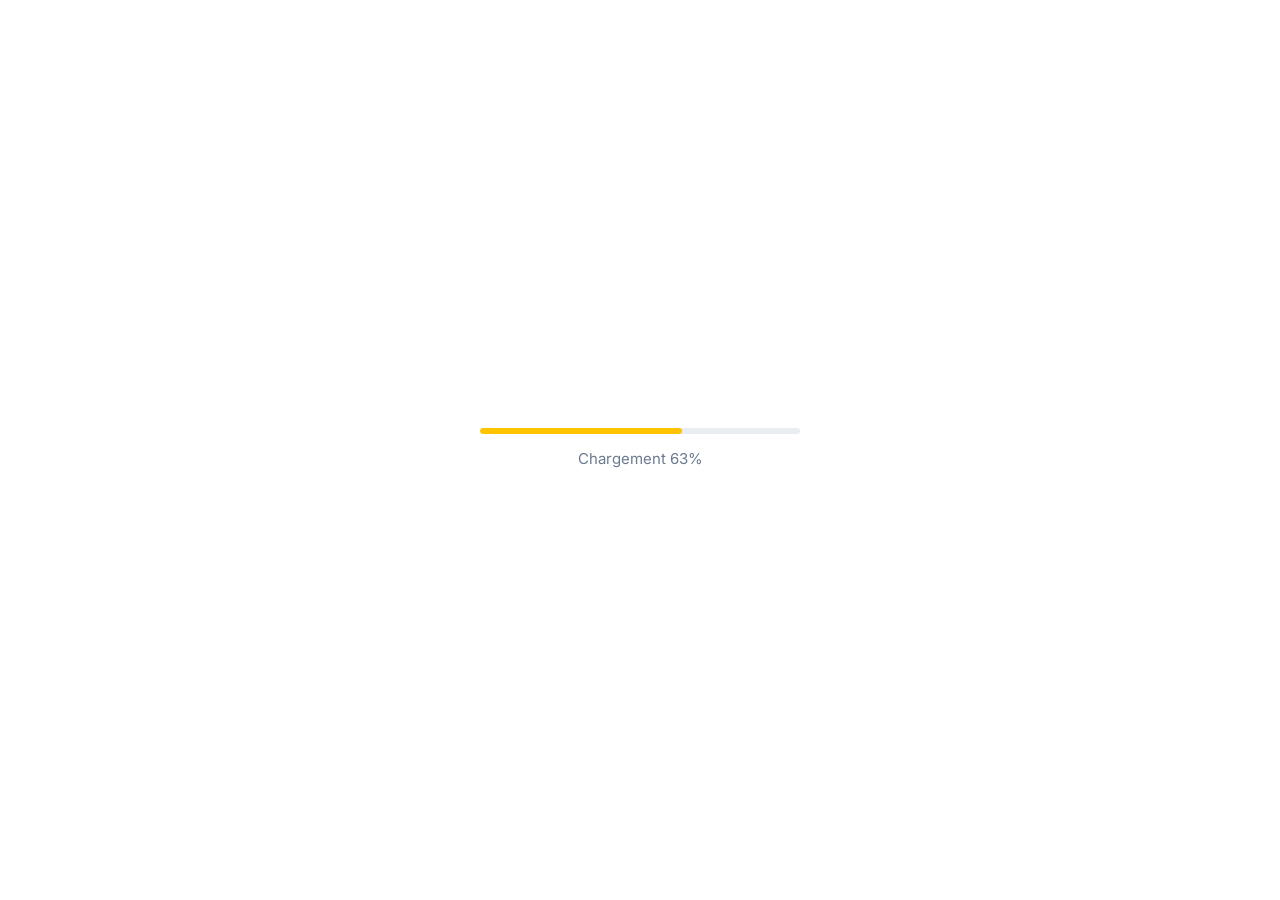
==== commit 8844a35b: "Update index.html" ====
--- a/index.html
+++ b/index.html
@@ -44,6 +44,65 @@
         </div>
     </div>
 
+    <div id="editProductModal" class="edit-product-modal">
+        <div class="edit-product-content">
+            <div class="edit-product-header">
+                <h2><i class="fas fa-edit"></i> Modifier le produit</h2>
+                <button type="button" class="edit-close" id="editProductClose"><i class="fas fa-times"></i></button>
+            </div>
+            <form id="editProductForm" novalidate>
+                <input type="hidden" id="epId" />
+                <div class="form-group">
+                    <label>Nom du produit <span class="req">*</span></label>
+                    <input type="text" id="epName" required />
+                </div>
+                <div class="form-group">
+                    <label>Description <span class="req">*</span></label>
+                    <textarea id="epDescription" rows="3" required></textarea>
+                </div>
+                <div class="form-row-2">
+                    <div class="form-group">
+                        <label>Prix <span class="req">*</span></label>
+                        <input type="number" id="epPrice" step="0.01" min="0" required />
+                    </div>
+                    <div class="form-group">
+                        <label>Unité</label>
+                        <select id="epUnit">
+                            <option value="Pi">Pièce</option>
+                            <option value="Kg">Kilogramme</option>
+                            <option value="L">Litre</option>
+                            <option value="M">Mètre</option>
+                            <option value="Set">Set</option>
+                            <option value="Tonne">Tonne</option>
+                        </select>
+                    </div>
+                </div>
+                <div class="form-row-2">
+                    <div class="form-group">
+                        <label>Qté minimum</label>
+                        <input type="number" id="epMinOrder" min="1" required />
+                    </div>
+                    <div class="form-group">
+                        <label>Stock disponible</label>
+                        <input type="number" id="epStock" min="0" required />
+                    </div>
+                </div>
+                <div class="form-group">
+                    <label>Catégorie</label>
+                    <select id="epCategory" required></select>
+                </div>
+                <div class="form-group">
+                    <label>Pays d'origine</label>
+                    <select id="epCountry" required></select>
+                </div>
+                <div class="edit-actions">
+                    <button type="button" class="btn btn-outline" id="editProductCancel">Annuler</button>
+                    <button type="submit" class="btn btn-primary"><i class="fas fa-save"></i> Enregistrer</button>
+                </div>
+            </form>
+        </div>
+    </div>
+
     <div id="appContent" style="display:none;">
 
         <header class="header">
@@ -164,7 +223,7 @@
                         <h3 class="form-section-title"><i class="fas fa-camera"></i> Photos du produit</h3>
                         <div class="publish-images-upload">
                             <label class="upload-label" for="pImages">
-                                <i class="fas fa-cloud-upload-alt"></i> Ajouter des photos (max 6)
+                                <i class="fas fa-cloud-upload-alt"></i> Ajouter des photos (max 4)
                             </label>
                             <input type="file" id="pImages" accept="image/*" multiple />
                             <div class="upload-preview" id="uploadPreview"></div>
@@ -247,14 +306,41 @@
                 </div>
 
                 <div class="profile-menu">
-                    <button class="menu-item" data-tab="mon-profil"><div class="menu-icon"><i class="fas fa-id-card"></i></div><span class="menu-label">Mon profil</span><i class="fas fa-chevron-right menu-arrow"></i></button>
-                    <button class="menu-item" data-tab="mes-produits"><div class="menu-icon"><i class="fas fa-box"></i></div><span class="menu-label">Mes produits</span><i class="fas fa-chevron-right menu-arrow"></i></button>
-                    <button class="menu-item" data-tab="achats-ventes"><div class="menu-icon"><i class="fas fa-chart-line"></i></div><span class="menu-label">Achats & Ventes</span><i class="fas fa-chevron-right menu-arrow"></i></button>
-                    <button class="menu-item" data-tab="historique"><div class="menu-icon"><i class="fas fa-history"></i></div><span class="menu-label">Historique</span><i class="fas fa-chevron-right menu-arrow"></i></button>
-                    <button class="menu-item" data-tab="parametres"><div class="menu-icon"><i class="fas fa-cog"></i></div><span class="menu-label">Paramètres</span><i class="fas fa-chevron-right menu-arrow"></i></button>
-                    <button class="menu-item" data-tab="langues"><div class="menu-icon"><i class="fas fa-language"></i></div><span class="menu-label">Langues</span><i class="fas fa-chevron-right menu-arrow"></i></button>
-                    <button class="menu-item" data-tab="faq"><div class="menu-icon"><i class="fas fa-question"></i></div><span class="menu-label">FAQ</span><i class="fas fa-chevron-right menu-arrow"></i></button>
-                    <button class="menu-item" data-tab="livre-blanc"><div class="menu-icon"><i class="fas fa-file-pdf"></i></div><span class="menu-label">Livre blanc</span><i class="fas fa-chevron-right menu-arrow"></i></button>
+                    <button class="menu-item" data-tab="mon-profil">
+                        <div class="menu-icon"><i class="fas fa-id-card"></i></div>
+                        <span class="menu-label">Mon profil</span>
+                        <i class="fas fa-chevron-right menu-arrow"></i>
+                    </button>
+                    <button class="menu-item" data-tab="mes-achats">
+                        <div class="menu-icon purchases"><i class="fas fa-shopping-bag"></i></div>
+                        <span class="menu-label">Mes achats</span>
+                        <i class="fas fa-chevron-right menu-arrow"></i>
+                    </button>
+                    <button class="menu-item" data-tab="mes-ventes">
+                        <div class="menu-icon sales"><i class="fas fa-store"></i></div>
+                        <span class="menu-label">Mes ventes</span>
+                        <i class="fas fa-chevron-right menu-arrow"></i>
+                    </button>
+                    <button class="menu-item" data-tab="historique">
+                        <div class="menu-icon history"><i class="fas fa-history"></i></div>
+                        <span class="menu-label">Historique</span>
+                        <i class="fas fa-chevron-right menu-arrow"></i>
+                    </button>
+                    <button class="menu-item" data-tab="parametres">
+                        <div class="menu-icon"><i class="fas fa-cog"></i></div>
+                        <span class="menu-label">Paramètres</span>
+                        <i class="fas fa-chevron-right menu-arrow"></i>
+                    </button>
+                    <button class="menu-item" data-tab="faq">
+                        <div class="menu-icon"><i class="fas fa-question"></i></div>
+                        <span class="menu-label">FAQ</span>
+                        <i class="fas fa-chevron-right menu-arrow"></i>
+                    </button>
+                    <button class="menu-item" data-tab="livre-blanc">
+                        <div class="menu-icon"><i class="fas fa-file-pdf"></i></div>
+                        <span class="menu-label">Livre blanc</span>
+                        <i class="fas fa-chevron-right menu-arrow"></i>
+                    </button>
                 </div>
             </div>
         </section>
--- a/style.css
+++ b/style.css
@@ -93,13 +93,7 @@
 .logo .logo-text span { color:var(--secondary); }
 .logo .logo-text { display:flex; line-height:1.1; }
 
-.logo-img {
-    width: 52px;
-    height: 52px;
-    object-fit: contain;
-    border-radius: 12px;
-    flex-shrink: 0;
-}
+.logo-img { width: 52px; height: 52px; object-fit: contain; border-radius: 12px; flex-shrink: 0; }
 
 .header-actions { display:flex; align-items:center; gap:2px; }
 .icon-btn { width:42px; height:42px; border-radius:50%; display:flex; align-items:center; justify-content:center; color:var(--text-muted); font-size:18px; transition:var(--transition); position:relative; }
@@ -277,13 +271,18 @@
 .pi-action-btn:disabled { background: #b0b5c0; cursor: not-allowed; }
 .pi-account-hint { margin-top: 10px; font-size: 12px; color: var(--text-muted); line-height: 1.4; }
 
+/* ===== MENU PROFIL AMÉLIORÉ ===== */
 .profile-menu { background: var(--white); border-radius: var(--radius); box-shadow: var(--shadow); overflow: hidden; }
 .menu-item { display: flex; align-items: center; gap: 14px; padding: 16px 18px; width: 100%; background: transparent; border-bottom: 1px solid #f0f2f5; font-size: 15px; font-weight: 500; color: var(--text-dark); text-align: left; transition: var(--transition); }
 .menu-item:last-child { border-bottom: none; }
 .menu-item:hover { background: var(--gray-light); }
-.menu-icon { width: 40px; height: 40px; border-radius: 10px; background: var(--gray-light); display: flex; align-items: center; justify-content: center; color: var(--primary); font-size: 18px; flex-shrink: 0; }
-.menu-label { flex: 1; }
-.menu-arrow { color: var(--text-muted); font-size: 14px; }
+.menu-item .menu-icon { width: 42px; height: 42px; border-radius: 12px; background: linear-gradient(135deg, #EEF2FF, #E0E7FF); display: flex; align-items: center; justify-content: center; color: var(--primary); font-size: 18px; flex-shrink: 0; transition: var(--transition); }
+.menu-item .menu-icon.sales     { background: linear-gradient(135deg, #ECFDF5, #D1FAE5); color: #059669; }
+.menu-item .menu-icon.purchases { background: linear-gradient(135deg, #FEF3C7, #FDE68A); color: #D97706; }
+.menu-item .menu-icon.history   { background: linear-gradient(135deg, #EFF6FF, #DBEAFE); color: #2563EB; }
+.menu-item:hover .menu-icon { transform: scale(1.05); }
+.menu-item .menu-label { flex: 1; font-weight: 600; }
+.menu-item .menu-arrow { color: var(--text-muted); font-size: 14px; }
 
 /* ===== TIROIR LATÉRAL ===== */
 .side-drawer-overlay { position: fixed; inset: 0; background: rgba(0,0,0,0.5); z-index: 3000; opacity: 0; pointer-events: none; transition: opacity 0.3s ease; }
@@ -296,6 +295,7 @@
 .side-drawer-title { flex: 1; font-size: 17px; font-weight: 700; color: var(--text-dark); margin: 0; }
 .side-drawer-content { flex: 1; overflow-y: auto; padding: 20px; }
 .side-drawer-content h3 { font-size: 20px; font-weight: 700; color: var(--primary); margin-bottom: 16px; display: flex; align-items: center; gap: 10px; }
+.side-drawer-content h3 i { color: var(--secondary); }
 .side-drawer-content .info-item { display: flex; align-items: center; gap: 14px; padding: 14px 0; border-bottom: 1px solid #f5f7fa; font-size: 15px; }
 .side-drawer-content .info-item:last-child { border-bottom: none; }
 .side-drawer-content .info-item i { width: 32px; height: 32px; border-radius: 8px; background: var(--gray-light); display: flex; align-items: center; justify-content: center; font-size: 15px; color: var(--primary); flex-shrink: 0; }
@@ -366,7 +366,7 @@
 .social-links-footer a.social-wa:hover { color: #fff; background: #25D366; }
 
 /* =====================================================================
-   ===== Correctif : isolation du drawer ==============================
+   ===== Correctif : isolation du drawer ===============================
    ===================================================================== */
 body.drawer-open .header,
 body.drawer-open .bottom-nav {
@@ -374,7 +374,7 @@
 }
 
 /* =====================================================================
-   ===== Items cliquables du Livre blanc (drawer) =====================
+   ===== Items cliquables du Livre blanc (drawer) ======================
    ===================================================================== */
 .doc-item {
     width: 100%;
@@ -411,28 +411,18 @@
 .doc-item-disabled .doc-arrow { display: none; }
 
 /* =====================================================================
-   ===== NOUVEAU : Profil utilisateur (formulaire dans le drawer) =====
+   ===== Profil utilisateur (formulaire dans le drawer) ================
    ===================================================================== */
 .profile-form { margin-top: 4px; }
 .profile-form .form-group { margin-bottom: 14px; }
-.profile-form .form-group label {
-    display: block;
-    font-size: 13px;
-    font-weight: 600;
-    color: var(--text-dark);
-    margin-bottom: 6px;
-}
+.profile-form .form-group label { display: block; font-size: 13px; font-weight: 600; color: var(--text-dark); margin-bottom: 6px; }
 .profile-form .form-group label .req { color: #e53935; margin-left: 2px; }
 .profile-form .form-group input,
 .profile-form .form-group textarea {
-    width: 100%;
-    padding: 12px 14px;
-    border: 1.5px solid #dce0e6;
-    border-radius: 10px;
-    font-size: 14px;
-    background: #fff;
-    transition: var(--transition);
-    font-family: inherit;
+    width: 100%; padding: 12px 14px;
+    border: 1.5px solid #dce0e6; border-radius: 10px;
+    font-size: 14px; background: #fff;
+    transition: var(--transition); font-family: inherit;
 }
 .profile-form .form-group input:focus,
 .profile-form .form-group textarea:focus {
@@ -442,11 +432,8 @@
 .profile-form .form-group textarea { resize: vertical; min-height: 80px; line-height: 1.5; }
 
 .profile-note {
-    display: flex;
-    gap: 10px;
-    align-items: flex-start;
-    margin-top: 8px;
-    padding: 12px 14px;
+    display: flex; gap: 10px; align-items: flex-start;
+    margin-top: 8px; padding: 12px 14px;
     background: #FFF8E1;
     border-left: 3px solid var(--secondary);
     border-radius: 8px;
@@ -458,53 +445,160 @@
 .profile-note strong { color: #4a3f00; }
 
 .profile-status-ok {
-    display: flex;
-    align-items: center;
-    gap: 8px;
+    display: flex; align-items: center; gap: 8px;
     padding: 10px 14px;
-    background: #E8F5E9;
-    color: #2e7d32;
+    background: #E8F5E9; color: #2e7d32;
     border-radius: 8px;
-    font-size: 13px;
-    font-weight: 600;
+    font-size: 13px; font-weight: 600;
     margin-bottom: 16px;
 }
 .profile-status-warn {
-    display: flex;
-    align-items: center;
-    gap: 8px;
+    display: flex; align-items: center; gap: 8px;
     padding: 10px 14px;
-    background: #FFF3E0;
-    color: #b35c00;
+    background: #FFF3E0; color: #b35c00;
     border-radius: 8px;
-    font-size: 13px;
-    font-weight: 600;
+    font-size: 13px; font-weight: 600;
     margin-bottom: 16px;
 }
 
 /* =====================================================================
+   ===== Cartes produit (drawer Mes ventes) ===========================
+   ===================================================================== */
+.drawer-product-card {
+    display: flex; gap: 12px;
+    background: #FAFBFC; border: 1px solid #e9ecf0;
+    border-radius: 12px; padding: 12px; margin-bottom: 10px;
+    transition: var(--transition);
+}
+.drawer-product-card:hover { border-color: var(--primary); box-shadow: 0 4px 12px rgba(11,42,91,0.06); }
+.drawer-product-card .dpc-img { width: 80px; height: 80px; border-radius: 10px; overflow: hidden; flex-shrink: 0; background: var(--gray-light); }
+.drawer-product-card .dpc-img img { width: 100%; height: 100%; object-fit: cover; }
+.drawer-product-card .dpc-info { flex: 1; min-width: 0; }
+.drawer-product-card .dpc-name { font-weight: 700; font-size: 14px; margin-bottom: 3px; line-height: 1.3; color: var(--text-dark); }
+.drawer-product-card .dpc-price { font-weight: 700; color: var(--primary); font-size: 15px; margin-bottom: 4px; }
+.drawer-product-card .dpc-meta { font-size: 11.5px; color: var(--text-muted); display: flex; flex-wrap: wrap; gap: 4px 10px; }
+.drawer-product-card .dpc-actions { display: flex; gap: 6px; margin-top: 8px; }
+.dpc-btn {
+    padding: 6px 12px; border-radius: 8px; font-size: 12px; font-weight: 600;
+    display: inline-flex; align-items: center; gap: 4px;
+    transition: var(--transition); cursor: pointer; border: none; font-family: inherit;
+}
+.dpc-edit   { background: #EEF2FF; color: #4338CA; }
+.dpc-edit:hover   { background: #4338CA; color: #fff; }
+.dpc-delete { background: #FEE2E2; color: #DC2626; }
+.dpc-delete:hover { background: #DC2626; color: #fff; }
+
+/* =====================================================================
+   ===== Modal modifier produit =======================================
+   ===================================================================== */
+.edit-product-modal {
+    position: fixed; inset: 0; background: rgba(0,0,0,0.6);
+    z-index: 10001; display: flex; align-items: center; justify-content: center;
+    opacity: 0; pointer-events: none; transition: opacity 0.3s ease; padding: 20px;
+}
+.edit-product-modal.open { opacity: 1; pointer-events: auto; }
+.edit-product-content {
+    background: white; border-radius: var(--radius);
+    max-width: 460px; width: 100%; max-height: 90vh; overflow-y: auto;
+    box-shadow: var(--shadow-lg);
+    transform: scale(0.9); transition: transform 0.3s ease;
+}
+.edit-product-modal.open .edit-product-content { transform: scale(1); }
+.edit-product-header {
+    display: flex; justify-content: space-between; align-items: center;
+    padding: 18px 20px; border-bottom: 1px solid #e9ecf0;
+}
+.edit-product-header h2 { font-size: 17px; font-weight: 700; color: var(--primary); }
+.edit-close {
+    width: 32px; height: 32px; border-radius: 50%; background: var(--gray-light);
+    display: flex; align-items: center; justify-content: center;
+    color: var(--text-dark); border: none; cursor: pointer;
+}
+.edit-product-content form { padding: 20px; }
+.edit-product-content .form-group { margin-bottom: 12px; }
+.edit-product-content .form-group label { display: block; font-size: 13px; font-weight: 600; color: var(--text-dark); margin-bottom: 6px; }
+.edit-product-content .form-group label .req { color: #e53935; margin-left: 2px; }
+.edit-product-content input,
+.edit-product-content select,
+.edit-product-content textarea {
+    width: 100%; padding: 12px 14px;
+    border: 1.5px solid #dce0e6; border-radius: 10px;
+    font-size: 14px; background: #fff; transition: var(--transition); font-family: inherit;
+}
+.edit-product-content input:focus,
+.edit-product-content select:focus,
+.edit-product-content textarea:focus {
+    border-color: var(--primary); box-shadow: 0 0 0 3px rgba(11,42,91,0.08);
+}
+.edit-product-content textarea { resize: vertical; min-height: 80px; line-height: 1.5; }
+.edit-product-content .form-row-2 { display: grid; grid-template-columns: 1fr 1fr; gap: 10px; }
+.edit-actions { display: flex; gap: 10px; justify-content: flex-end; margin-top: 20px; padding-top: 16px; border-top: 1px solid #e9ecf0; }
+.edit-actions .btn { padding: 10px 20px; font-size: 14px; min-height: 40px; }
+
+/* =====================================================================
+   ===== Cartes de commandes (Mes achats) =============================
+   ===================================================================== */
+.order-card {
+    background: #FAFBFC; border: 1px solid #e9ecf0;
+    border-radius: 14px; padding: 14px; margin-bottom: 12px;
+    transition: var(--transition);
+}
+.order-card:hover { border-color: var(--primary); box-shadow: 0 4px 12px rgba(11,42,91,0.06); }
+.order-header {
+    display: flex; justify-content: space-between; align-items: center;
+    padding-bottom: 10px; margin-bottom: 10px; border-bottom: 1px solid #e9ecf0;
+    font-size: 12.5px; color: var(--text-muted); font-weight: 600;
+}
+.order-header i { color: var(--secondary); margin-right: 4px; }
+.order-status { padding: 3px 10px; border-radius: 999px; background: #E8F5E9; color: #2e7d32; font-size: 11px; font-weight: 700; text-transform: uppercase; }
+.order-items { display: flex; flex-direction: column; gap: 8px; }
+.order-item { display: flex; align-items: center; gap: 10px; padding: 8px; background: #fff; border-radius: 10px; }
+.order-item-img { width: 48px; height: 48px; border-radius: 8px; overflow: hidden; flex-shrink: 0; background: var(--gray-light); }
+.order-item-img img { width: 100%; height: 100%; object-fit: cover; }
+.order-item-body { flex: 1; min-width: 0; }
+.order-item-name { font-weight: 600; font-size: 13.5px; color: var(--text-dark); margin-bottom: 2px; white-space: nowrap; overflow: hidden; text-overflow: ellipsis; }
+.order-item-meta { font-size: 11.5px; color: var(--text-muted); }
+.order-item-sub { font-weight: 700; color: var(--primary); font-size: 13px; }
+.order-total { display: flex; justify-content: space-between; align-items: center; padding-top: 10px; margin-top: 10px; border-top: 1px solid #e9ecf0; font-size: 14px; }
+.order-total strong { color: var(--primary); font-size: 16px; }
+
+/* =====================================================================
+   ===== Entrées d'historique =========================================
+   ===================================================================== */
+.history-entry {
+    display: flex; gap: 12px; align-items: flex-start;
+    padding: 14px; background: #FAFBFC;
+    border: 1px solid #e9ecf0; border-radius: 12px;
+    margin-bottom: 8px; transition: var(--transition);
+}
+.history-entry:hover { border-color: var(--primary); }
+.history-entry .he-icon {
+    width: 40px; height: 40px; border-radius: 50%;
+    display: flex; align-items: center; justify-content: center;
+    font-size: 16px; flex-shrink: 0;
+    background: var(--gray-light); color: var(--text-muted);
+}
+.history-entry .he-icon.achat       { background: #FEF3C7; color: #D97706; }
+.history-entry .he-icon.vente       { background: #ECFDF5; color: #059669; }
+.history-entry .he-icon.publication { background: #EEF2FF; color: #4338CA; }
+.history-entry .he-body { flex: 1; min-width: 0; }
+.history-entry .he-desc { font-weight: 600; font-size: 13.5px; color: var(--text-dark); margin-bottom: 2px; line-height: 1.35; }
+.history-entry .he-meta { font-size: 11.5px; color: var(--text-muted); }
+.history-entry .he-amount { font-weight: 700; color: var(--primary); font-size: 14px; align-self: center; }
+
+/* =====================================================================
    ===== Pages autonomes (whitepaper.html / faq.html) =================
    ===================================================================== */
-body.standalone-page {
-    padding-bottom: 0;
-}
-body.standalone-page .doc-main {
-    padding-top: 100px;
-    padding-bottom: 40px;
-    min-height: calc(100vh - 200px);
-}
-body.standalone-page .footer {
-    margin-top: 40px;
-}
-
-/* Document card */
+body.standalone-page { padding-bottom: 0; }
+body.standalone-page .doc-main { padding-top: 100px; padding-bottom: 40px; min-height: calc(100vh - 200px); }
+body.standalone-page .footer { margin-top: 40px; }
+
 .doc-card {
     background: var(--white); border-radius: var(--radius);
     box-shadow: var(--shadow-lg); max-width: 920px; margin: 0 auto;
     padding: 48px 44px;
 }
 
-/* Header du doc */
 .doc-header { text-align: left; margin-bottom: 32px; }
 .doc-badge {
     display: inline-block; background: var(--secondary); color: var(--primary);
@@ -517,7 +611,6 @@
 .doc-meta i { color: var(--secondary); margin-right: 4px; }
 .doc-actions { display: flex; gap: 12px; flex-wrap: wrap; }
 
-/* TOC */
 .toc {
     background: var(--gray-light); border-left: 4px solid var(--secondary);
     border-radius: var(--radius-sm); padding: 20px 24px; margin-bottom: 36px;
@@ -528,7 +621,6 @@
 .toc a { color: var(--text-dark); }
 .toc a:hover { color: var(--primary); }
 
-/* Whitepaper sections */
 .whitepaper section { margin-bottom: 38px; scroll-margin-top: 100px; }
 .whitepaper h2 { color: var(--primary); font-size: 22px; margin-bottom: 14px; padding-bottom: 8px; border-bottom: 2px solid #e9ecf0; }
 .whitepaper h3 { color: var(--primary-dark); font-size: 17px; margin: 20px 0 10px; }
@@ -583,7 +675,9 @@
 .faq-drawer-empty i { font-size: 42px; opacity: 0.3; display: block; margin-bottom: 12px; }
 .faq-drawer-count { font-size: 13px; color: var(--text-muted); }
 
-/* Print */
+/* =====================================================================
+   ===== PRINT ========================================================
+   ===================================================================== */
 @media print {
     .header, .bottom-nav, .footer, .doc-actions, .toc, .social-links-footer { display: none !important; }
     .doc-main { padding-top: 0; }
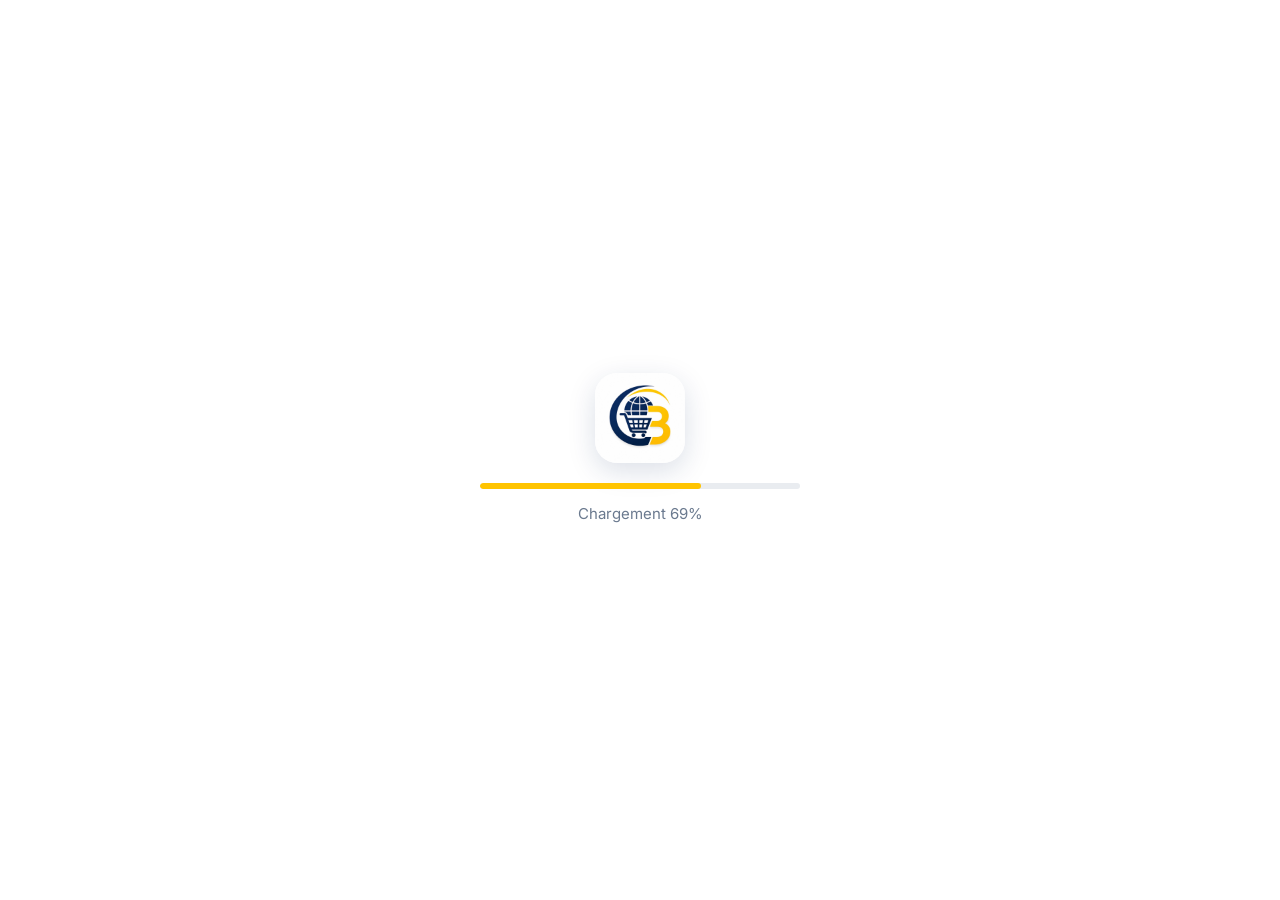
==== commit e930b93c: "Update index.html" ====
--- a/index.html
+++ b/index.html
@@ -5,7 +5,8 @@
     <meta name="viewport" content="width=device-width, initial-scale=1.0, maximum-scale=1.5" />
     <title>Global Bulk - Place de marché B2B</title>
     <meta name="description" content="Global Bulk — Place de marché B2B internationale. 12 000+ fournisseurs vérifiés, 89 pays, paiement sécurisé Pi Network." />
-    <link rel="icon" href="logoglobalbulk.png" />
+    <link rel="icon" type="image/png" href="logoglobalbulk.png" />
+    <link rel="apple-touch-icon" href="logoglobalbulk.png" />
     <link href="https://fonts.googleapis.com/css2?family=Inter:wght@300;400;500;600;700;800;900&display=swap" rel="stylesheet" />
     <link rel="stylesheet" href="https://cdnjs.cloudflare.com/ajax/libs/font-awesome/6.5.0/css/all.min.css" />
     <link rel="stylesheet" href="style.css" />
@@ -15,6 +16,7 @@
 
     <div id="globalLoader" class="global-loader-fullscreen">
         <div class="loader-content">
+            <img src="logoglobalbulk.png" alt="Global Bulk" class="loader-logo" />
             <div class="loader-track"><div class="loader-bar" id="loaderBar" style="width:0%;"></div></div>
             <span id="loaderText" class="loader-text">Chargement...</span>
         </div>
@@ -63,7 +65,7 @@
                 <div class="form-row-2">
                     <div class="form-group">
                         <label>Prix <span class="req">*</span></label>
-                        <input type="number" id="epPrice" step="0.01" min="0" required />
+                        <input type="number" id="epPrice" step="0.000001" min="0" required />
                     </div>
                     <div class="form-group">
                         <label>Unité</label>
@@ -247,7 +249,7 @@
                         <div class="form-row-2">
                             <div class="form-group">
                                 <label for="pPrice">Prix <span class="req">*</span></label>
-                                <input type="number" id="pPrice" step="0.01" min="0" placeholder="0.00" required />
+                                <input type="number" id="pPrice" step="0.000001" min="0" placeholder="Ex : 0.000001" required />
                             </div>
                             <div class="form-group">
                                 <label for="pUnit">Unité <span class="req">*</span></label>
--- a/style.css
+++ b/style.css
@@ -56,6 +56,22 @@
 .global-loader-fullscreen { position: fixed; inset: 0; background: #ffffff; z-index: 99999; display: flex; align-items: center; justify-content: center; transition: opacity 0.6s ease; }
 .global-loader-fullscreen.hidden { opacity: 0; pointer-events: none; }
 .loader-content { width: 320px; max-width: 80%; text-align: center; }
+
+.loader-logo {
+    width: 90px;
+    height: 90px;
+    object-fit: contain;
+    display: block;
+    margin: 0 auto 20px;
+    border-radius: 22px;
+    box-shadow: 0 8px 28px rgba(11,42,91,0.15);
+    animation: pulseLogo 1.6s ease-in-out infinite;
+}
+@keyframes pulseLogo {
+    0%, 100% { transform: scale(1); box-shadow: 0 8px 28px rgba(11,42,91,0.15); }
+    50% { transform: scale(1.05); box-shadow: 0 12px 36px rgba(255,196,0,0.35); }
+}
+
 .loader-track { width: 100%; height: 6px; background: #e9ecf0; border-radius: 10px; overflow: hidden; margin-bottom: 12px; }
 .loader-bar { height: 100%; width: 0%; background: var(--secondary); border-radius: 10px; transition: width 0.2s ease; }
 .loader-text { font-size: 15px; color: var(--text-muted); }
@@ -163,9 +179,70 @@
 .product-grid { display: grid; grid-template-columns: repeat(auto-fill, minmax(260px, 1fr)); gap: 20px; }
 .card-product { background: var(--white); border-radius: var(--radius); overflow: hidden; box-shadow: var(--shadow); transition: var(--transition); cursor: pointer; }
 .card-product:hover { box-shadow: 0 8px 32px rgba(11,42,91,0.15); transform: translateY(-4px); }
-.card-product .image { height: 220px; overflow: hidden; position: relative; }
-.card-product .image img { width: 100%; height: 100%; object-fit: cover; }
-.card-product .image .verified-badge { position: absolute; top: 10px; right: 10px; background: #e8f5e9; color: #2e7d32; padding: 3px 10px; border-radius: 50px; font-size: 10px; font-weight: 600; }
+
+/* ===== Carrousel d'images sur les cartes produit ===== */
+.card-product .image {
+    height: 220px;
+    position: relative;
+    overflow: hidden;
+    background: var(--gray-light);
+}
+.card-product .image-track {
+    display: flex;
+    overflow-x: auto;
+    scroll-snap-type: x mandatory;
+    scroll-behavior: smooth;
+    height: 100%;
+    width: 100%;
+    -webkit-overflow-scrolling: touch;
+    scrollbar-width: none;
+}
+.card-product .image-track::-webkit-scrollbar { display: none; }
+.card-product .image-track img {
+    flex: 0 0 100%;
+    width: 100%;
+    height: 100%;
+    object-fit: cover;
+    scroll-snap-align: start;
+    scroll-snap-stop: always;
+}
+.card-product .image .verified-badge {
+    position: absolute;
+    top: 10px;
+    right: 10px;
+    background: #e8f5e9;
+    color: #2e7d32;
+    padding: 3px 10px;
+    border-radius: 50px;
+    font-size: 10px;
+    font-weight: 600;
+    z-index: 4;
+}
+.card-product .image-dots {
+    position: absolute;
+    bottom: 10px;
+    left: 50%;
+    transform: translateX(-50%);
+    display: flex;
+    gap: 5px;
+    z-index: 3;
+    padding: 4px 8px;
+    background: rgba(0,0,0,0.25);
+    border-radius: 999px;
+    backdrop-filter: blur(4px);
+}
+.card-product .image-dots .dot {
+    width: 6px;
+    height: 6px;
+    border-radius: 50%;
+    background: rgba(255,255,255,0.55);
+    transition: var(--transition);
+}
+.card-product .image-dots .dot.active {
+    background: #fff;
+    transform: scale(1.3);
+}
+
 .card-product .body { padding: 14px 16px 16px; }
 .card-product .body .title { font-weight: 600; font-size: 15px; margin-bottom: 2px; }
 .card-product .body .price { font-size: 18px; font-weight: 700; color: var(--primary); }
@@ -191,6 +268,34 @@
 .product-detail-grid .gallery { background: var(--gray-light); border-radius: var(--radius); overflow: hidden; }
 .product-detail-grid .main-image { height: 350px; display: flex; align-items: center; justify-content: center; }
 .product-detail-grid .main-image img { width: 100%; height: 100%; object-fit: cover; }
+
+/* ===== Galerie détail (miniatures) ===== */
+.product-detail-grid .gallery .thumb-strip {
+    display: flex;
+    gap: 8px;
+    padding: 10px;
+    overflow-x: auto;
+    background: #fff;
+    border-top: 1px solid #e9ecf0;
+    scrollbar-width: thin;
+}
+.product-detail-grid .gallery .thumb-strip::-webkit-scrollbar { height: 4px; }
+.product-detail-grid .gallery .thumb-strip::-webkit-scrollbar-thumb { background: var(--secondary); border-radius: 10px; }
+.product-detail-grid .gallery .thumb-strip .gallery-img {
+    width: 60px;
+    height: 60px;
+    border-radius: 8px;
+    object-fit: cover;
+    cursor: pointer;
+    flex-shrink: 0;
+    border: 2px solid transparent;
+    transition: var(--transition);
+}
+.product-detail-grid .gallery .thumb-strip .gallery-img.active {
+    border-color: var(--primary);
+    transform: scale(1.05);
+}
+
 .product-detail-grid .info h1 { font-size:22px; font-weight:700; margin-bottom:6px; }
 .product-detail-grid .info .price-box { background:var(--gray-light); padding:12px 16px; border-radius:var(--radius-sm); margin-bottom:14px; display:flex; justify-content:space-between; flex-wrap:wrap; gap:6px; }
 .volume-pricing { display:grid; grid-template-columns:1fr 1fr 1fr; gap:8px; margin:10px 0 16px; }
@@ -218,13 +323,58 @@
 .form-row-2 { display: grid; grid-template-columns: 1fr 1fr; gap: 10px; }
 
 .publish-images-upload { border: 2px dashed #dce0e6; border-radius: var(--radius-sm); padding: 16px; text-align: center; background: #fff; }
-.publish-images-upload .upload-label { display: inline-block; padding: 10px 24px; background: var(--primary); color: var(--white); border-radius: var(--radius-sm); font-weight: 600; font-size: 14px; cursor: pointer; transition: var(--transition); }
+.publish-images-upload .upload-label { display: inline-block; padding: 10px 24px; background: var(--primary); color: var(--white); border-radius: var(--radius-sm); font-weight: 600; font-size: 14px; cursor: pointer; transition: var(--transition); position: relative; }
 .publish-images-upload .upload-label:hover { background: var(--primary-dark); transform: translateY(-1px); }
 .publish-images-upload input[type="file"] { display: none; }
-.publish-images-upload .upload-preview { display: flex; flex-wrap: wrap; gap: 8px; margin-top: 12px; justify-content: center; }
-.publish-images-upload .preview-thumb { width: 80px; height: 80px; border-radius: var(--radius-sm); overflow: hidden; position: relative; }
-.publish-images-upload .preview-thumb img { width: 100%; height: 100%; object-fit: cover; }
-.publish-images-upload .preview-thumb .remove-btn { position: absolute; top: -6px; right: -6px; width: 20px; height: 20px; border-radius: 50%; background: #e53935; color: white; font-size: 12px; display: flex; align-items: center; justify-content: center; }
+
+/* ===== Upload : bouton ❌ bien visible ===== */
+.publish-images-upload .upload-preview {
+    display: grid;
+    grid-template-columns: repeat(auto-fill, minmax(80px, 1fr));
+    gap: 12px;
+    margin-top: 14px;
+    padding: 0 4px;
+}
+.publish-images-upload .preview-thumb {
+    width: 100%;
+    aspect-ratio: 1 / 1;
+    border-radius: 12px;
+    overflow: hidden;
+    position: relative;
+    background: var(--gray-light);
+    box-shadow: 0 2px 8px rgba(0,0,0,0.08);
+}
+.publish-images-upload .preview-thumb img {
+    width: 100%;
+    height: 100%;
+    object-fit: cover;
+    display: block;
+}
+.publish-images-upload .preview-thumb .remove-btn {
+    position: absolute;
+    top: 6px;
+    right: 6px;
+    width: 26px;
+    height: 26px;
+    border-radius: 50%;
+    background: #e53935;
+    color: white;
+    font-size: 12px;
+    display: flex;
+    align-items: center;
+    justify-content: center;
+    cursor: pointer;
+    border: 2px solid white;
+    box-shadow: 0 2px 8px rgba(0,0,0,0.35);
+    transition: var(--transition);
+    z-index: 2;
+    padding: 0;
+}
+.publish-images-upload .preview-thumb .remove-btn:hover {
+    background: #b71c1c;
+    transform: scale(1.12);
+}
+.publish-images-upload .preview-thumb .remove-btn i { font-size: 12px; line-height: 1; }
 
 .publish-submit { padding: 16px; font-size: 16px; margin-top: 8px; border-radius: 12px; }
 
@@ -356,6 +506,7 @@
     .social-links-footer a { width: 36px; height: 36px; font-size: 1rem; }
     .form-row-2 { grid-template-columns: 1fr; }
     .form-section { padding: 14px; }
+    .loader-logo { width: 80px; height: 80px; }
 }
 
 /* =====================================================================
@@ -553,8 +704,19 @@
 .order-status { padding: 3px 10px; border-radius: 999px; background: #E8F5E9; color: #2e7d32; font-size: 11px; font-weight: 700; text-transform: uppercase; }
 .order-items { display: flex; flex-direction: column; gap: 8px; }
 .order-item { display: flex; align-items: center; gap: 10px; padding: 8px; background: #fff; border-radius: 10px; }
-.order-item-img { width: 48px; height: 48px; border-radius: 8px; overflow: hidden; flex-shrink: 0; background: var(--gray-light); }
-.order-item-img img { width: 100%; height: 100%; object-fit: cover; }
+
+/* ===== Images achat : ratio carré propre ===== */
+.order-item-img {
+    width: 52px;
+    height: 52px;
+    border-radius: 10px;
+    overflow: hidden;
+    flex-shrink: 0;
+    background: var(--gray-light);
+    border: 1px solid #e9ecf0;
+}
+.order-item-img img { width: 100%; height: 100%; object-fit: cover; display: block; }
+
 .order-item-body { flex: 1; min-width: 0; }
 .order-item-name { font-weight: 600; font-size: 13.5px; color: var(--text-dark); margin-bottom: 2px; white-space: nowrap; overflow: hidden; text-overflow: ellipsis; }
 .order-item-meta { font-size: 11.5px; color: var(--text-muted); }
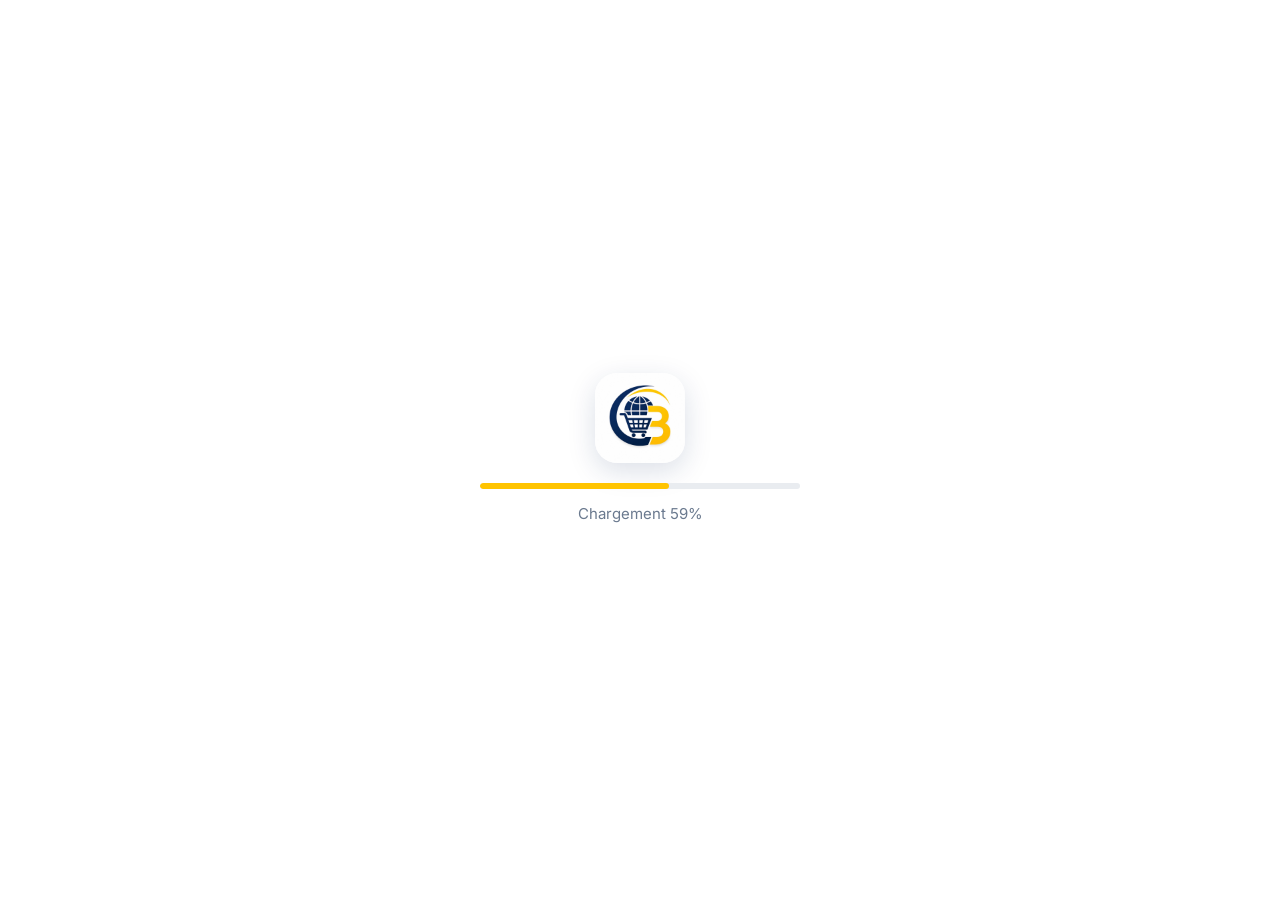
==== commit ef59a7b6: "Update index.html" ====
--- a/index.html
+++ b/index.html
@@ -323,6 +323,11 @@
                         <span class="menu-label">Mes ventes</span>
                         <i class="fas fa-chevron-right menu-arrow"></i>
                     </button>
+                    <button class="menu-item" data-tab="mes-commandes">
+                        <div class="menu-icon orders"><i class="fas fa-clipboard-list"></i></div>
+                        <span class="menu-label">Mes commandes</span>
+                        <i class="fas fa-chevron-right menu-arrow"></i>
+                    </button>
                     <button class="menu-item" data-tab="historique">
                         <div class="menu-icon history"><i class="fas fa-history"></i></div>
                         <span class="menu-label">Historique</span>
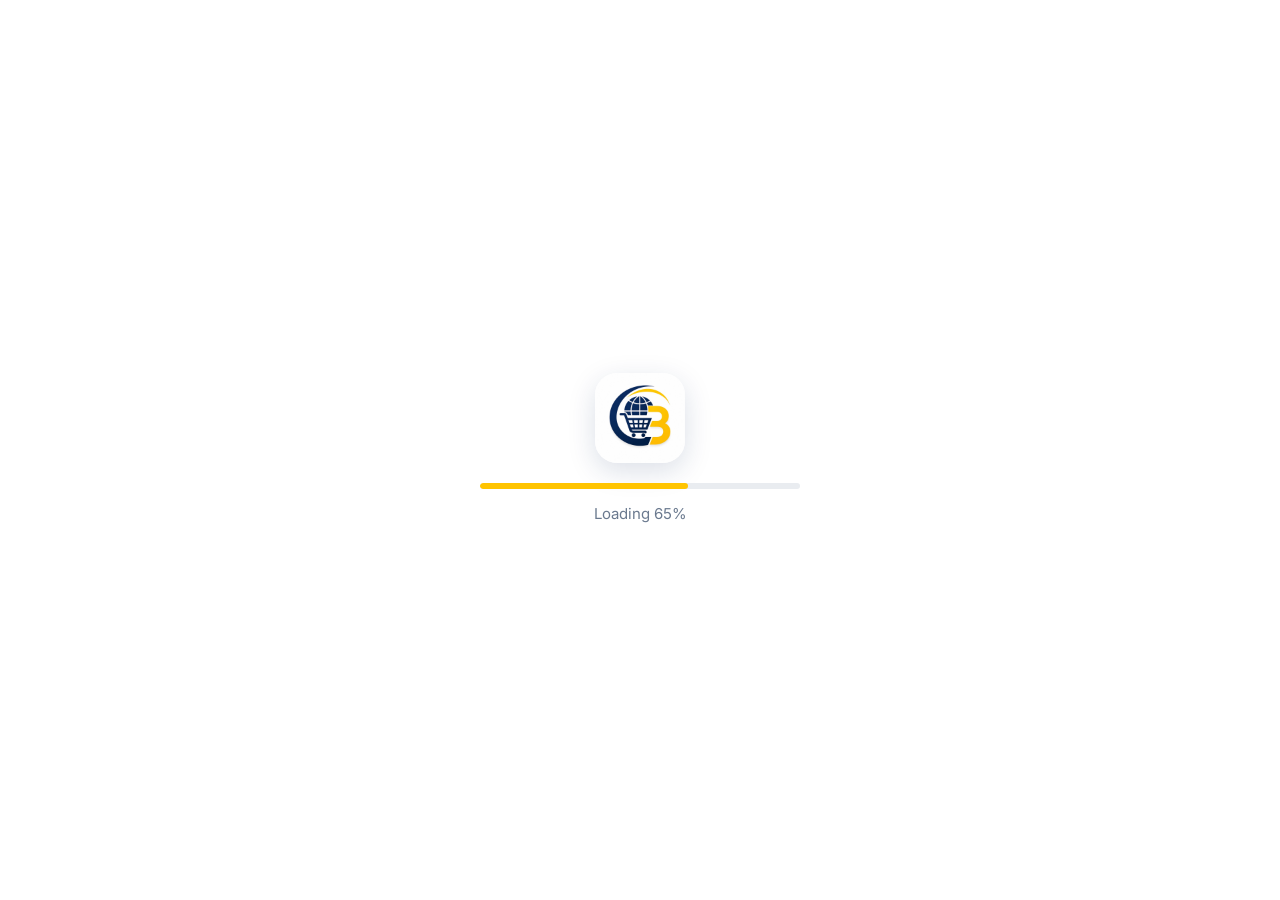
==== commit 59a9e746: "Update index.html" ====
--- a/index.html
+++ b/index.html
@@ -1,15 +1,17 @@
 <!DOCTYPE html>
-<html lang="fr">
+<html lang="en">
 <head>
     <meta charset="UTF-8" />
     <meta name="viewport" content="width=device-width, initial-scale=1.0, maximum-scale=1.5" />
-    <title>Global Bulk - Place de marché B2B</title>
-    <meta name="description" content="Global Bulk — Place de marché B2B internationale. 12 000+ fournisseurs vérifiés, 89 pays, paiement sécurisé Pi Network." />
+    <title>Global Bulk - B2B Marketplace</title>
+    <meta name="description" content="Global Bulk — International B2B Marketplace. 12,000+ verified suppliers, 89 countries, secure Pi Network payment." />
     <link rel="icon" type="image/png" href="logoglobalbulk.png" />
     <link rel="apple-touch-icon" href="logoglobalbulk.png" />
     <link href="https://fonts.googleapis.com/css2?family=Inter:wght@300;400;500;600;700;800;900&display=swap" rel="stylesheet" />
     <link rel="stylesheet" href="https://cdnjs.cloudflare.com/ajax/libs/font-awesome/6.5.0/css/all.min.css" />
-    <link rel="stylesheet" href="style.css" />
+    
+    <!-- Le ?v=3 force le navigateur à recharger le nouveau design -->
+    <link rel="stylesheet" href="style.css?v=3" />
     <script src="https://sdk.minepi.com/pi-sdk.js"></script>
 </head>
 <body>
@@ -18,17 +20,17 @@
         <div class="loader-content">
             <img src="logoglobalbulk.png" alt="Global Bulk" class="loader-logo" />
             <div class="loader-track"><div class="loader-bar" id="loaderBar" style="width:0%;"></div></div>
-            <span id="loaderText" class="loader-text">Chargement...</span>
+            <span id="loaderText" class="loader-text">Loading...</span>
         </div>
     </div>
 
     <div id="authRequiredModal" class="auth-modal">
         <div class="auth-modal-content">
             <div class="auth-modal-icon"><i class="fab fa-pi"></i></div>
-            <h2>Connexion Pi requise</h2>
-            <p id="authModalMessage">Vous devez vous connecter avec Pi Network pour continuer.</p>
-            <button class="auth-modal-btn" id="authModalConnectBtn"><i class="fab fa-pi"></i><span>Se connecter maintenant</span></button>
-            <button class="auth-modal-cancel" id="authModalCancelBtn">Plus tard</button>
+            <h2>Pi connection required</h2>
+            <p id="authModalMessage">You must connect with Pi Network to continue.</p>
+            <button class="auth-modal-btn" id="authModalConnectBtn"><i class="fab fa-pi"></i><span>Connect now</span></button>
+            <button class="auth-modal-cancel" id="authModalCancelBtn">Later</button>
         </div>
     </div>
 
@@ -36,26 +38,26 @@
         <div class="payment-modal-content">
             <div class="payment-modal-header">
                 <div class="payment-icon"><i class="fab fa-pi"></i></div>
-                <h2>Confirmer le paiement</h2>
-                <p>Vérifiez les détails avant de valider</p>
+                <h2>Confirm payment</h2>
+                <p>Verify details before validating</p>
             </div>
             <div class="payment-summary" id="paymentSummary"></div>
-            <div class="payment-total"><span>Total à payer</span><span class="payment-amount" id="paymentAmount">0 π</span></div>
-            <button class="payment-confirm-btn" id="paymentConfirmBtn"><i class="fab fa-pi"></i><span>Payer avec Pi Network</span></button>
-            <button class="payment-cancel-btn" id="paymentCancelBtn">Annuler</button>
+            <div class="payment-total"><span>Total to pay</span><span class="payment-amount" id="paymentAmount">0 π</span></div>
+            <button class="payment-confirm-btn" id="paymentConfirmBtn"><i class="fab fa-pi"></i><span>Pay with Pi Network</span></button>
+            <button class="payment-cancel-btn" id="paymentCancelBtn">Cancel</button>
         </div>
     </div>
 
     <div id="editProductModal" class="edit-product-modal">
         <div class="edit-product-content">
             <div class="edit-product-header">
-                <h2><i class="fas fa-edit"></i> Modifier le produit</h2>
+                <h2><i class="fas fa-edit"></i> Edit product</h2>
                 <button type="button" class="edit-close" id="editProductClose"><i class="fas fa-times"></i></button>
             </div>
             <form id="editProductForm" novalidate>
                 <input type="hidden" id="epId" />
                 <div class="form-group">
-                    <label>Nom du produit <span class="req">*</span></label>
+                    <label>Product name <span class="req">*</span></label>
                     <input type="text" id="epName" required />
                 </div>
                 <div class="form-group">
@@ -64,42 +66,42 @@
                 </div>
                 <div class="form-row-2">
                     <div class="form-group">
-                        <label>Prix <span class="req">*</span></label>
+                        <label>Price <span class="req">*</span></label>
                         <input type="number" id="epPrice" step="0.000001" min="0" required />
                     </div>
                     <div class="form-group">
-                        <label>Unité</label>
+                        <label>Unit</label>
                         <select id="epUnit">
-                            <option value="Pi">Pièce</option>
-                            <option value="Kg">Kilogramme</option>
-                            <option value="L">Litre</option>
-                            <option value="M">Mètre</option>
+                            <option value="Pi">Piece</option>
+                            <option value="Kg">Kilogram</option>
+                            <option value="L">Liter</option>
+                            <option value="M">Meter</option>
                             <option value="Set">Set</option>
-                            <option value="Tonne">Tonne</option>
+                            <option value="Tonne">Ton</option>
                         </select>
                     </div>
                 </div>
                 <div class="form-row-2">
                     <div class="form-group">
-                        <label>Qté minimum</label>
+                        <label>Min order</label>
                         <input type="number" id="epMinOrder" min="1" required />
                     </div>
                     <div class="form-group">
-                        <label>Stock disponible</label>
+                        <label>Available stock</label>
                         <input type="number" id="epStock" min="0" required />
                     </div>
                 </div>
                 <div class="form-group">
-                    <label>Catégorie</label>
+                    <label>Category</label>
                     <select id="epCategory" required></select>
                 </div>
                 <div class="form-group">
-                    <label>Pays d'origine</label>
+                    <label>Country</label>
                     <select id="epCountry" required></select>
                 </div>
                 <div class="edit-actions">
-                    <button type="button" class="btn btn-outline" id="editProductCancel">Annuler</button>
-                    <button type="submit" class="btn btn-primary"><i class="fas fa-save"></i> Enregistrer</button>
+                    <button type="button" class="btn btn-outline" id="editProductCancel">Cancel</button>
+                    <button type="submit" class="btn btn-primary"><i class="fas fa-save"></i> Save</button>
                 </div>
             </form>
         </div>
@@ -123,19 +125,19 @@
                 <div class="container">
                     <div class="search-bar">
                         <i class="fas fa-search"></i>
-                        <input type="text" placeholder="Rechercher un produit..." id="searchInput" />
-                        <button type="button" id="searchBtn">Rechercher</button>
+                        <input type="text" placeholder="Search for a product..." id="searchInput" />
+                        <button type="button" id="searchBtn">Search</button>
                     </div>
                 </div>
             </div>
         </header>
 
         <nav class="bottom-nav">
-            <button class="nav-item active" data-page="home"><i class="fas fa-home"></i><span>Accueil</span></button>
-            <button class="nav-item" data-page="market"><i class="fas fa-store"></i><span>Marché</span></button>
-            <button class="nav-item" data-page="publish"><i class="fas fa-plus-circle"></i><span>Publier</span></button>
-            <button class="nav-item" data-page="suppliers"><i class="fas fa-truck"></i><span>Fournisseurs</span></button>
-            <button class="nav-item" data-page="profile"><i class="fas fa-user"></i><span>Profil</span></button>
+            <button class="nav-item active" data-page="home"><i class="fas fa-home"></i><span>Home</span></button>
+            <button class="nav-item" data-page="market"><i class="fas fa-store"></i><span>Market</span></button>
+            <button class="nav-item" data-page="publish"><i class="fas fa-plus-circle"></i><span>Publish</span></button>
+            <button class="nav-item" data-page="suppliers"><i class="fas fa-truck"></i><span>Suppliers</span></button>
+            <button class="nav-item" data-page="profile"><i class="fas fa-user"></i><span>Profile</span></button>
         </nav>
 
         <div id="mainContent">
@@ -150,8 +152,8 @@
 
             <div class="filter-bar container">
                 <div class="filter-country">
-                    <label><i class="fas fa-globe"></i> Pays</label>
-                    <select id="filterCountry"><option value="">Tous</option></select>
+                    <label><i class="fas fa-globe"></i> Country</label>
+                    <select id="filterCountry"><option value="">All</option></select>
                 </div>
                 <div class="filter-categories-scroll">
                     <div class="filter-categories" id="categoryFilterList"></div>
@@ -161,26 +163,26 @@
             <main class="container">
                 <section class="section marketplace" id="productsSection">
                     <div class="marketplace-header">
-                        <h2>Offres en gros</h2>
-                        <span class="product-count" id="productCount">12 produits</span>
+                        <h2>Wholesale offers</h2>
+                        <span class="product-count" id="productCount">12 products</span>
                     </div>
                     <div class="product-grid" id="productGrid"></div>
                 </section>
 
                 <section class="section" id="suppliersSection">
                     <div class="section-header">
-                        <h2>Fournisseurs vérifiés</h2>
-                        <a href="#">Voir tout <i class="fas fa-arrow-right"></i></a>
+                        <h2>Verified suppliers</h2>
+                        <a href="#">See all <i class="fas fa-arrow-right"></i></a>
                     </div>
                     <div class="supplier-grid" id="supplierGrid"></div>
                 </section>
 
                 <section class="section stats-section">
                     <div class="stats-grid">
-                        <div class="stat-item"><span class="number" data-count="12480">0</span><span class="label">Fournisseurs</span></div>
-                        <div class="stat-item"><span class="number" data-count="45600">0</span><span class="label">Produits</span></div>
-                        <div class="stat-item"><span class="number" data-count="89">0</span><span class="label">Pays</span></div>
-                        <div class="stat-item"><span class="number" data-count="28750">0</span><span class="label">Commandes</span></div>
+                        <div class="stat-item"><span class="number" data-count="12480">0</span><span class="label">Suppliers</span></div>
+                        <div class="stat-item"><span class="number" data-count="45600">0</span><span class="label">Products</span></div>
+                        <div class="stat-item"><span class="number" data-count="89">0</span><span class="label">Countries</span></div>
+                        <div class="stat-item"><span class="number" data-count="28750">0</span><span class="label">Orders</span></div>
                     </div>
                 </section>
             </main>
@@ -188,16 +190,16 @@
 
         <section class="section page-secondary" id="productDetail" style="display:none;">
             <div class="page-header">
-                <button class="btn-back" onclick="closeProductDetail()"><i class="fas fa-arrow-left"></i> Retour</button>
-                <h2 class="page-title" id="productDetailTitle">Détail produit</h2>
+                <button class="btn-back" onclick="closeProductDetail()"><i class="fas fa-arrow-left"></i> Back</button>
+                <h2 class="page-title" id="productDetailTitle">Product details</h2>
             </div>
             <div class="card product-detail-card" id="productDetailContent"></div>
         </section>
 
         <section class="section page-secondary" id="publishSection" style="display:none;">
             <div class="page-header">
-                <button class="btn-back" onclick="closePublish()"><i class="fas fa-arrow-left"></i> Retour</button>
-                <h2 class="page-title">Publier un produit</h2>
+                <button class="btn-back" onclick="closePublish()"><i class="fas fa-arrow-left"></i> Back</button>
+                <h2 class="page-title">Publish a product</h2>
             </div>
             <div class="publish-card-social">
                 <div class="publish-header">
@@ -210,22 +212,22 @@
                 <form id="publishForm" class="publish-form-social" novalidate>
 
                     <div class="form-section">
-                        <h3 class="form-section-title"><i class="fas fa-info-circle"></i> Présentation du produit</h3>
+                        <h3 class="form-section-title"><i class="fas fa-info-circle"></i> Product presentation</h3>
                         <div class="form-group">
-                            <label for="pName">Nom du produit <span class="req">*</span></label>
-                            <input type="text" id="pName" placeholder="Ex : Smartphone Galaxy S24" required />
+                            <label for="pName">Product name <span class="req">*</span></label>
+                            <input type="text" id="pName" placeholder="Ex: Samsung Galaxy S24" required />
                         </div>
                         <div class="form-group">
-                            <label for="pDescription">Description détaillée <span class="req">*</span></label>
-                            <textarea id="pDescription" rows="4" placeholder="Décrivez votre produit (caractéristiques, qualité, conditionnement...)" required></textarea>
+                            <label for="pDescription">Detailed description <span class="req">*</span></label>
+                            <textarea id="pDescription" rows="4" placeholder="Describe your product (features, quality, packaging...)" required></textarea>
                         </div>
                     </div>
 
                     <div class="form-section">
-                        <h3 class="form-section-title"><i class="fas fa-camera"></i> Photos du produit</h3>
+                        <h3 class="form-section-title"><i class="fas fa-camera"></i> Product photos</h3>
                         <div class="publish-images-upload">
                             <label class="upload-label" for="pImages">
-                                <i class="fas fa-cloud-upload-alt"></i> Ajouter des photos (max 4)
+                                <i class="fas fa-cloud-upload-alt"></i> Add photos (max 4)
                             </label>
                             <input type="file" id="pImages" accept="image/*" multiple />
                             <div class="upload-preview" id="uploadPreview"></div>
@@ -233,58 +235,58 @@
                     </div>
 
                     <div class="form-section">
-                        <h3 class="form-section-title"><i class="fas fa-tags"></i> Catégorie & Localisation</h3>
+                        <h3 class="form-section-title"><i class="fas fa-tags"></i> Category & Location</h3>
                         <div class="form-group">
-                            <label for="pCategory">Catégorie <span class="req">*</span></label>
-                            <select id="pCategory" required><option value="">Sélectionner une catégorie</option></select>
+                            <label for="pCategory">Category <span class="req">*</span></label>
+                            <select id="pCategory" required><option value="">Select a category</option></select>
                         </div>
                         <div class="form-group">
-                            <label for="pCountry">Pays d'origine <span class="req">*</span></label>
-                            <select id="pCountry" required><option value="">Sélectionner un pays</option></select>
+                            <label for="pCountry">Country of origin <span class="req">*</span></label>
+                            <select id="pCountry" required><option value="">Select a country</option></select>
                         </div>
                     </div>
 
                     <div class="form-section">
-                        <h3 class="form-section-title"><i class="fas fa-coins"></i> Prix & Disponibilité</h3>
+                        <h3 class="form-section-title"><i class="fas fa-coins"></i> Price & Availability</h3>
                         <div class="form-row-2">
                             <div class="form-group">
-                                <label for="pPrice">Prix <span class="req">*</span></label>
-                                <input type="number" id="pPrice" step="0.000001" min="0" placeholder="Ex : 0.000001" required />
+                                <label for="pPrice">Price <span class="req">*</span></label>
+                                <input type="number" id="pPrice" step="0.000001" min="0" placeholder="Ex: 0.000001" required />
                             </div>
                             <div class="form-group">
-                                <label for="pUnit">Unité <span class="req">*</span></label>
+                                <label for="pUnit">Unit <span class="req">*</span></label>
                                 <select id="pUnit" required>
-                                    <option value="Pi">Pièce</option>
-                                    <option value="Kg">Kilogramme</option>
-                                    <option value="L">Litre</option>
-                                    <option value="M">Mètre</option>
+                                    <option value="Pi">Piece</option>
+                                    <option value="Kg">Kilogram</option>
+                                    <option value="L">Liter</option>
+                                    <option value="M">Meter</option>
                                     <option value="Set">Set</option>
-                                    <option value="Tonne">Tonne</option>
+                                    <option value="Tonne">Ton</option>
                                 </select>
                             </div>
                         </div>
                         <div class="form-row-2">
                             <div class="form-group">
-                                <label for="pMinOrder">Qté minimum <span class="req">*</span></label>
-                                <input type="number" id="pMinOrder" min="1" placeholder="Ex : 10" required />
+                                <label for="pMinOrder">Min order <span class="req">*</span></label>
+                                <input type="number" id="pMinOrder" min="1" placeholder="Ex: 10" required />
                             </div>
                             <div class="form-group">
-                                <label for="pStock">Stock disponible <span class="req">*</span></label>
-                                <input type="number" id="pStock" min="1" placeholder="Ex : 500" required />
+                                <label for="pStock">Available stock <span class="req">*</span></label>
+                                <input type="number" id="pStock" min="1" placeholder="Ex: 500" required />
                             </div>
                         </div>
                     </div>
 
                     <div class="form-section">
-                        <h3 class="form-section-title"><i class="fas fa-building"></i> Fournisseur</h3>
+                        <h3 class="form-section-title"><i class="fas fa-building"></i> Supplier</h3>
                         <div class="form-group">
-                            <label for="pSupplier">Nom du fournisseur <span class="req">*</span></label>
-                            <input type="text" id="pSupplier" placeholder="Ex : TechImport SARL" required />
+                            <label for="pSupplier">Supplier name <span class="req">*</span></label>
+                            <input type="text" id="pSupplier" placeholder="Ex: TechImport Ltd" required />
                         </div>
                     </div>
 
                     <button type="submit" class="btn btn-primary btn-block publish-submit">
-                        <i class="fas fa-rocket"></i> Publier mon produit
+                        <i class="fas fa-rocket"></i> Publish my product
                     </button>
                 </form>
             </div>
@@ -292,17 +294,17 @@
 
         <section class="section page-secondary" id="profileSection" style="display:none;">
             <div class="page-header">
-                <button class="btn-back" onclick="closeProfile()"><i class="fas fa-arrow-left"></i> Retour</button>
-                <h2 class="page-title">Mon profil</h2>
+                <button class="btn-back" onclick="closeProfile()"><i class="fas fa-arrow-left"></i> Back</button>
+                <h2 class="page-title">My profile</h2>
             </div>
             <div class="profile-wrapper">
                 <div class="pi-account-card" id="piAccountCard">
                     <div class="pi-avatar" id="piAvatar"><i class="fab fa-pi"></i></div>
-                    <h2 class="pi-account-username" id="piAccountUsername">Non connecté</h2>
-                    <p class="pi-account-subtitle" id="piAccountSubtitle">Connectez-vous avec Pi Network</p>
+                    <h2 class="pi-account-username" id="piAccountUsername">Not connected</h2>
+                    <p class="pi-account-subtitle" id="piAccountSubtitle">Connect with Pi Network</p>
                     <button class="pi-action-btn" id="piActionBtn">
                         <i class="fab fa-pi"></i>
-                        <span id="piActionText">Connecter avec Pi Network</span>
+                        <span id="piActionText">Connect with Pi Network</span>
                     </button>
                     <div class="pi-account-hint" id="piAccountHint"></div>
                 </div>
@@ -310,32 +312,32 @@
                 <div class="profile-menu">
                     <button class="menu-item" data-tab="mon-profil">
                         <div class="menu-icon"><i class="fas fa-id-card"></i></div>
-                        <span class="menu-label">Mon profil</span>
+                        <span class="menu-label">My profile</span>
                         <i class="fas fa-chevron-right menu-arrow"></i>
                     </button>
                     <button class="menu-item" data-tab="mes-achats">
                         <div class="menu-icon purchases"><i class="fas fa-shopping-bag"></i></div>
-                        <span class="menu-label">Mes achats</span>
+                        <span class="menu-label">My purchases</span>
                         <i class="fas fa-chevron-right menu-arrow"></i>
                     </button>
                     <button class="menu-item" data-tab="mes-ventes">
                         <div class="menu-icon sales"><i class="fas fa-store"></i></div>
-                        <span class="menu-label">Mes ventes</span>
+                        <span class="menu-label">My sales</span>
                         <i class="fas fa-chevron-right menu-arrow"></i>
                     </button>
                     <button class="menu-item" data-tab="mes-commandes">
                         <div class="menu-icon orders"><i class="fas fa-clipboard-list"></i></div>
-                        <span class="menu-label">Mes commandes</span>
+                        <span class="menu-label">My orders</span>
                         <i class="fas fa-chevron-right menu-arrow"></i>
                     </button>
                     <button class="menu-item" data-tab="historique">
                         <div class="menu-icon history"><i class="fas fa-history"></i></div>
-                        <span class="menu-label">Historique</span>
+                        <span class="menu-label">History</span>
                         <i class="fas fa-chevron-right menu-arrow"></i>
                     </button>
                     <button class="menu-item" data-tab="parametres">
                         <div class="menu-icon"><i class="fas fa-cog"></i></div>
-                        <span class="menu-label">Paramètres</span>
+                        <span class="menu-label">Settings</span>
                         <i class="fas fa-chevron-right menu-arrow"></i>
                     </button>
                     <button class="menu-item" data-tab="faq">
@@ -343,11 +345,13 @@
                         <span class="menu-label">FAQ</span>
                         <i class="fas fa-chevron-right menu-arrow"></i>
                     </button>
-                    <button class="menu-item" data-tab="livre-blanc">
-                        <div class="menu-icon"><i class="fas fa-file-pdf"></i></div>
-                        <span class="menu-label">Livre blanc</span>
-                        <i class="fas fa-chevron-right menu-arrow"></i>
-                    </button>
+                    
+                    <!-- Lien direct vers le livre blanc (pas de JavaScript ici) -->
+                    <a href="whitepaper.html" class="menu-item" style="text-decoration: none;">
+                        <div class="menu-icon" style="background: #FEE2E2; color: #DC2626;"><i class="fas fa-file-pdf"></i></div>
+                        <span class="menu-label">Whitepaper</span>
+                        <i class="fas fa-chevron-right menu-arrow"></i>
+                    </a>
                 </div>
             </div>
         </section>
@@ -356,7 +360,7 @@
         <aside class="side-drawer" id="sideDrawer">
             <div class="side-drawer-header">
                 <button class="side-drawer-back" id="sideDrawerBack"><i class="fas fa-arrow-left"></i></button>
-                <h2 class="side-drawer-title" id="sideDrawerTitle">Détail</h2>
+                <h2 class="side-drawer-title" id="sideDrawerTitle">Detail</h2>
                 <button class="side-drawer-close" id="sideDrawerClose"><i class="fas fa-times"></i></button>
             </div>
             <div class="side-drawer-content" id="sideDrawerContent"></div>
@@ -365,15 +369,15 @@
         <div class="cart-overlay" id="cartOverlay">
             <div class="cart-panel">
                 <div class="cart-header">
-                    <h3>Votre panier</h3>
+                    <h3>Your cart</h3>
                     <button class="cart-close" id="cartClose"><i class="fas fa-times"></i></button>
                 </div>
                 <div class="cart-body" id="cartBody">
-                    <div class="cart-empty"><i class="fas fa-shopping-bag"></i><p>Votre panier est vide</p></div>
+                    <div class="cart-empty"><i class="fas fa-shopping-bag"></i><p>Your cart is empty</p></div>
                 </div>
                 <div class="cart-footer" id="cartFooter" style="display:none;">
                     <div class="cart-total"><span>Total</span><span id="cartTotalPrice">0 π</span></div>
-                    <button class="btn-pi-pay" id="checkoutBtn"><i class="fab fa-pi"></i> Payer avec Pi</button>
+                    <button class="btn-pi-pay" id="checkoutBtn"><i class="fab fa-pi"></i> Pay with Pi</button>
                 </div>
             </div>
         </div>
@@ -383,23 +387,23 @@
                 <div class="footer-grid">
                     <div class="footer-col">
                         <div class="logo"><img src="logoglobalbulk.png" alt="Global Bulk" class="logo-img" /><span class="logo-text">GLOBAL<span>BULK</span></span></div>
-                        <p class="footer-desc">La plateforme B2B de référence pour le commerce de gros international.</p>
+                        <p class="footer-desc">The reference B2B platform for international wholesale trade.</p>
                     </div>
                     <div class="footer-col">
-                        <h4>Liens rapides</h4>
+                        <h4>Quick links</h4>
                         <ul>
-                            <li><a href="index.html">Accueil</a></li>
-                            <li><a href="#" id="footerPublish">Publier</a></li>
+                            <li><a href="index.html">Home</a></li>
+                            <li><a href="#" id="footerPublish">Publish</a></li>
                             <li><a href="faq.html">FAQ</a></li>
-                            <li><a href="whitepaper.html">Livre blanc</a></li>
+                            <li><a href="whitepaper.html">Whitepaper</a></li>
                         </ul>
                     </div>
                     <div class="footer-col">
-                        <h4>À propos</h4>
+                        <h4>About</h4>
                         <ul>
-                            <li><a href="whitepaper.html">Livre blanc</a></li>
-                            <li><a href="terms.html">CGU</a></li>
-                            <li><a href="privacy.html">Confidentialité</a></li>
+                            <li><a href="whitepaper.html">Whitepaper</a></li>
+                            <li><a href="terms.html">Terms</a></li>
+                            <li><a href="privacy.html">Privacy</a></li>
                         </ul>
                     </div>
                     <div class="footer-col">
@@ -416,7 +420,7 @@
                         <a href="https://www.facebook.com/share/19GwWG3QJi/" target="_blank" rel="noopener noreferrer" aria-label="Facebook" class="social-fb"><i class="fab fa-facebook-f"></i></a>
                         <a href="https://whatsapp.com/channel/0029VbDvvwi9mrGWHAbw7x0x" target="_blank" rel="noopener noreferrer" aria-label="WhatsApp Channel" class="social-wa"><i class="fab fa-whatsapp"></i></a>
                     </div>
-                    <span>&copy; 2026 Global Bulk - Tous droits réservés</span>
+                    <span>&copy; 2026 Global Bulk - All rights reserved</span>
                 </div>
             </div>
         </footer>
@@ -425,6 +429,7 @@
 
     </div>
 
-    <script src="script.js"></script>
+    <!-- Le ?v=3 force le navigateur à recharger le nouveau script -->
+    <script src="script.js?v=3"></script>
 </body>
 </html>
--- a/style.css
+++ b/style.css
@@ -42,6 +42,7 @@
 
 .badge { display:inline-flex; align-items:center; gap:4px; padding:3px 14px; border-radius:50px; font-size:11px; font-weight:600; background:var(--gray-light); color:var(--text-muted); }
 .badge-verified { background:#e8f5e9; color:#2e7d32; }
+.badge-unverified { background:#f5f5f5; color:#9e9e9e; }
 
 .btn { display:inline-flex; align-items:center; justify-content:center; gap:8px; padding:12px 28px; border-radius:var(--radius-sm); font-weight:600; font-size:15px; transition:var(--transition); border:2px solid transparent; min-height:48px; }
 .btn-primary { background:var(--secondary); color:var(--primary); border-color:var(--secondary); }
@@ -166,7 +167,7 @@
 .section-header h2 { font-size:20px; font-weight:700; color:var(--primary); }
 .section-header a { font-weight:600; font-size:13px; color:var(--primary); display:flex; align-items:center; gap:4px; }
 
-.page-secondary { background: #F5F7FA; min-height: calc(100vh - var(--header-height) - var(--bottom-nav-height)); }
+.page-secondary { background: #F5F7FA; min-height: calc(100vh - var(--header-height) - var(--bottom-nav-height)); padding-top: 16px; }
 .page-header { display: flex; align-items: center; gap: 12px; padding: 16px; border-bottom: 1px solid #e9ecf0; background: #F5F7FA; }
 .page-header .btn-back { display: flex; align-items: center; gap: 6px; font-weight: 600; font-size: 14px; color: var(--primary); padding: 8px 14px; border-radius: var(--radius-sm); background: var(--white); box-shadow: var(--shadow); }
 .page-header .page-title { font-size: 18px; font-weight: 700; flex: 1; }
@@ -263,44 +264,43 @@
 .stats-grid .stat-item .number { display:block; font-size:26px; font-weight:800; color:var(--primary); }
 .stats-grid .stat-item .label { font-size:12px; color:var(--text-muted); }
 
-.product-detail-card { padding:24px; margin: 0 16px 16px; }
-.product-detail-grid { display:grid; grid-template-columns:1fr 1fr; gap:24px; }
-.product-detail-grid .gallery { background: var(--gray-light); border-radius: var(--radius); overflow: hidden; }
-.product-detail-grid .main-image { height: 350px; display: flex; align-items: center; justify-content: center; }
+/* ===== DESIGN FICHE PRODUIT (MOBILE OPTIMISÉ) ===== */
+.product-detail-card { padding:0; margin: 0 16px 16px; overflow:hidden; background:var(--white); border-radius:var(--radius); box-shadow:var(--shadow-lg); }
+.product-detail-grid { display:flex; flex-direction:column; }
+@media(min-width:768px){ .product-detail-grid { flex-direction:row; } }
+
+.product-detail-grid .gallery { background: #f9f9f9; width:100%; }
+@media(min-width:768px){ .product-detail-grid .gallery { width:50%; border-right:1px solid #e9ecf0; } }
+
+.product-detail-grid .main-image { height: 260px; display: flex; align-items: center; justify-content: center; }
 .product-detail-grid .main-image img { width: 100%; height: 100%; object-fit: cover; }
 
-/* ===== Galerie détail (miniatures) ===== */
-.product-detail-grid .gallery .thumb-strip {
-    display: flex;
-    gap: 8px;
-    padding: 10px;
-    overflow-x: auto;
-    background: #fff;
-    border-top: 1px solid #e9ecf0;
-    scrollbar-width: thin;
-}
+.product-detail-grid .gallery .thumb-strip { display: flex; gap: 8px; padding: 10px; overflow-x: auto; background: #fff; border-top: 1px solid #e9ecf0; scrollbar-width: thin; }
 .product-detail-grid .gallery .thumb-strip::-webkit-scrollbar { height: 4px; }
 .product-detail-grid .gallery .thumb-strip::-webkit-scrollbar-thumb { background: var(--secondary); border-radius: 10px; }
-.product-detail-grid .gallery .thumb-strip .gallery-img {
-    width: 60px;
-    height: 60px;
-    border-radius: 8px;
-    object-fit: cover;
-    cursor: pointer;
-    flex-shrink: 0;
-    border: 2px solid transparent;
-    transition: var(--transition);
-}
-.product-detail-grid .gallery .thumb-strip .gallery-img.active {
-    border-color: var(--primary);
-    transform: scale(1.05);
-}
-
-.product-detail-grid .info h1 { font-size:22px; font-weight:700; margin-bottom:6px; }
-.product-detail-grid .info .price-box { background:var(--gray-light); padding:12px 16px; border-radius:var(--radius-sm); margin-bottom:14px; display:flex; justify-content:space-between; flex-wrap:wrap; gap:6px; }
-.volume-pricing { display:grid; grid-template-columns:1fr 1fr 1fr; gap:8px; margin:10px 0 16px; }
-.volume-pricing .tier { background:var(--gray-light); padding:8px; border-radius:var(--radius-sm); text-align:center; }
-.volume-pricing .tier .price { font-size:16px; font-weight:700; color:var(--primary); }
+.product-detail-grid .gallery .thumb-strip .gallery-img { width: 60px; height: 60px; border-radius: 8px; object-fit: cover; cursor: pointer; flex-shrink: 0; border: 2px solid transparent; transition: var(--transition); }
+.product-detail-grid .gallery .thumb-strip .gallery-img.active { border-color: var(--primary); transform: scale(1.05); }
+
+.product-detail-grid .info { padding: 20px; flex:1; display:flex; flex-direction:column; }
+.product-detail-grid .info h1 { font-size: 20px; font-weight: 800; margin-bottom: 8px; line-height:1.2; }
+.product-detail-grid .info .supplier-info { font-size: 13px; color: var(--text-muted); margin-bottom: 16px; display:flex; align-items:center; gap:6px; }
+
+.price-box { display:flex; flex-direction:row; gap:12px; background: #F8FAFC; border: 1px solid #E2E8F0; padding: 12px 14px; border-radius: 12px; margin-bottom: 16px; }
+.price-box > div { flex:1; display:flex; flex-direction:column; }
+.price-box .price-label { font-size: 11px; font-weight: 700; color: var(--text-muted); text-transform: uppercase; margin-bottom: 4px; letter-spacing: 0.5px; }
+.price-box .price-value { font-size: 22px; font-weight: 800; color: var(--primary); line-height:1; }
+.price-box .price-value small { font-size: 12px; font-weight: 600; color: var(--text-muted); }
+.price-box .min-value { font-size: 18px; font-weight: 700; color: var(--text-dark); line-height:1; }
+.price-box .min-value small { font-size: 12px; font-weight: 500; color: var(--text-muted); }
+
+.volume-pricing-section { margin-bottom: 16px; }
+.volume-title { font-size: 12px; font-weight: 700; text-transform: uppercase; color: var(--text-muted); margin-bottom: 8px; letter-spacing: 0.5px; }
+.volume-list { display: flex; flex-direction: column; gap: 8px; }
+.volume-item { display: flex; justify-content: space-between; align-items: center; background: #fff; border: 1px solid #E2E8F0; padding: 10px 14px; border-radius: 10px; font-size: 14px; }
+.volume-item .qty { color: var(--text-muted); font-weight: 600; }
+.volume-item .price { color: var(--primary); font-weight: 800; }
+
+.product-actions { margin-top: auto; padding-top: 8px; }
 
 /* ===== FORMULAIRE PUBLICATION ===== */
 .publish-card-social { max-width: 100%; background: var(--white); border-radius: var(--radius); box-shadow: var(--shadow-lg); padding: 20px; margin: 20px 16px; }
@@ -328,52 +328,11 @@
 .publish-images-upload input[type="file"] { display: none; }
 
 /* ===== Upload : bouton ❌ bien visible ===== */
-.publish-images-upload .upload-preview {
-    display: grid;
-    grid-template-columns: repeat(auto-fill, minmax(80px, 1fr));
-    gap: 12px;
-    margin-top: 14px;
-    padding: 0 4px;
-}
-.publish-images-upload .preview-thumb {
-    width: 100%;
-    aspect-ratio: 1 / 1;
-    border-radius: 12px;
-    overflow: hidden;
-    position: relative;
-    background: var(--gray-light);
-    box-shadow: 0 2px 8px rgba(0,0,0,0.08);
-}
-.publish-images-upload .preview-thumb img {
-    width: 100%;
-    height: 100%;
-    object-fit: cover;
-    display: block;
-}
-.publish-images-upload .preview-thumb .remove-btn {
-    position: absolute;
-    top: 6px;
-    right: 6px;
-    width: 26px;
-    height: 26px;
-    border-radius: 50%;
-    background: #e53935;
-    color: white;
-    font-size: 12px;
-    display: flex;
-    align-items: center;
-    justify-content: center;
-    cursor: pointer;
-    border: 2px solid white;
-    box-shadow: 0 2px 8px rgba(0,0,0,0.35);
-    transition: var(--transition);
-    z-index: 2;
-    padding: 0;
-}
-.publish-images-upload .preview-thumb .remove-btn:hover {
-    background: #b71c1c;
-    transform: scale(1.12);
-}
+.publish-images-upload .upload-preview { display: grid; grid-template-columns: repeat(auto-fill, minmax(80px, 1fr)); gap: 12px; margin-top: 14px; padding: 0 4px; }
+.publish-images-upload .preview-thumb { width: 100%; aspect-ratio: 1 / 1; border-radius: 12px; overflow: hidden; position: relative; background: var(--gray-light); box-shadow: 0 2px 8px rgba(0,0,0,0.08); }
+.publish-images-upload .preview-thumb img { width: 100%; height: 100%; object-fit: cover; display: block; }
+.publish-images-upload .preview-thumb .remove-btn { position: absolute; top: 6px; right: 6px; width: 26px; height: 26px; border-radius: 50%; background: #e53935; color: white; font-size: 12px; display: flex; align-items: center; justify-content: center; cursor: pointer; border: 2px solid white; box-shadow: 0 2px 8px rgba(0,0,0,0.35); transition: var(--transition); z-index: 2; padding: 0; }
+.publish-images-upload .preview-thumb .remove-btn:hover { background: #b71c1c; transform: scale(1.12); }
 .publish-images-upload .preview-thumb .remove-btn i { font-size: 12px; line-height: 1; }
 
 .publish-submit { padding: 16px; font-size: 16px; margin-top: 8px; border-radius: 12px; }
@@ -430,6 +389,7 @@
 .menu-item .menu-icon.sales     { background: linear-gradient(135deg, #ECFDF5, #D1FAE5); color: #059669; }
 .menu-item .menu-icon.purchases { background: linear-gradient(135deg, #FEF3C7, #FDE68A); color: #D97706; }
 .menu-item .menu-icon.history   { background: linear-gradient(135deg, #EFF6FF, #DBEAFE); color: #2563EB; }
+.menu-item .menu-icon.orders    { background: linear-gradient(135deg, #FCE7F3, #FBCFE8); color: #BE185D; }
 .menu-item:hover .menu-icon { transform: scale(1.05); }
 .menu-item .menu-label { flex: 1; font-weight: 600; }
 .menu-item .menu-arrow { color: var(--text-muted); font-size: 14px; }
@@ -486,9 +446,6 @@
 @media (max-width:767px) {
     .product-grid { grid-template-columns: 1fr; gap: 16px; }
     .card-product .image { height: 260px; }
-    .product-detail-grid { grid-template-columns: 1fr; }
-    .product-detail-grid .main-image { height: 300px; }
-    .volume-pricing { grid-template-columns: 1fr; }
     .cart-panel { width: 100%; max-width: 100%; }
     .supplier-grid { grid-template-columns: 1fr; }
     .stats-grid { grid-template-columns: 1fr 1fr; }
@@ -525,43 +482,6 @@
 }
 
 /* =====================================================================
-   ===== Items cliquables du Livre blanc (drawer) ======================
-   ===================================================================== */
-.doc-item {
-    width: 100%;
-    display: flex;
-    align-items: center;
-    gap: 14px;
-    padding: 14px 4px;
-    border: none;
-    border-bottom: 1px solid #f5f7fa;
-    background: transparent;
-    font-family: inherit;
-    font-size: 15px;
-    text-align: left;
-    cursor: pointer;
-    transition: var(--transition);
-    color: var(--text-dark);
-}
-.doc-item:last-of-type { border-bottom: none; }
-.doc-item:hover { background: var(--gray-light); padding-left: 10px; padding-right: 10px; border-radius: 8px; }
-.doc-item > i:first-child {
-    width: 32px; height: 32px; border-radius: 8px;
-    background: var(--gray-light);
-    display: flex; align-items: center; justify-content: center;
-    font-size: 15px; color: var(--primary); flex-shrink: 0;
-}
-.doc-item:hover > i:first-child { background: var(--secondary); color: var(--primary); }
-.doc-item .label { color: var(--text-muted); font-weight: 500; flex: 1; }
-.doc-item .value { font-weight: 600; color: var(--text-dark); }
-.doc-item .doc-arrow { color: var(--text-muted); font-size: 12px; margin-left: 6px; flex-shrink: 0; }
-
-.doc-item-disabled { opacity: 0.55; cursor: not-allowed; }
-.doc-item-disabled:hover { background: transparent; padding-left: 4px; padding-right: 4px; }
-.doc-item-disabled .value { color: var(--text-muted); font-style: italic; }
-.doc-item-disabled .doc-arrow { display: none; }
-
-/* =====================================================================
    ===== Profil utilisateur (formulaire dans le drawer) ================
    ===================================================================== */
 .profile-form { margin-top: 4px; }
@@ -595,32 +515,13 @@
 .profile-note i { color: var(--secondary); font-size: 15px; margin-top: 2px; flex-shrink: 0; }
 .profile-note strong { color: #4a3f00; }
 
-.profile-status-ok {
-    display: flex; align-items: center; gap: 8px;
-    padding: 10px 14px;
-    background: #E8F5E9; color: #2e7d32;
-    border-radius: 8px;
-    font-size: 13px; font-weight: 600;
-    margin-bottom: 16px;
-}
-.profile-status-warn {
-    display: flex; align-items: center; gap: 8px;
-    padding: 10px 14px;
-    background: #FFF3E0; color: #b35c00;
-    border-radius: 8px;
-    font-size: 13px; font-weight: 600;
-    margin-bottom: 16px;
-}
+.profile-status-ok { display: flex; align-items: center; gap: 8px; padding: 10px 14px; background: #E8F5E9; color: #2e7d32; border-radius: 8px; font-size: 13px; font-weight: 600; margin-bottom: 16px; }
+.profile-status-warn { display: flex; align-items: center; gap: 8px; padding: 10px 14px; background: #FFF3E0; color: #b35c00; border-radius: 8px; font-size: 13px; font-weight: 600; margin-bottom: 16px; }
 
 /* =====================================================================
    ===== Cartes produit (drawer Mes ventes) ===========================
    ===================================================================== */
-.drawer-product-card {
-    display: flex; gap: 12px;
-    background: #FAFBFC; border: 1px solid #e9ecf0;
-    border-radius: 12px; padding: 12px; margin-bottom: 10px;
-    transition: var(--transition);
-}
+.drawer-product-card { display: flex; gap: 12px; background: #FAFBFC; border: 1px solid #e9ecf0; border-radius: 12px; padding: 12px; margin-bottom: 10px; transition: var(--transition); }
 .drawer-product-card:hover { border-color: var(--primary); box-shadow: 0 4px 12px rgba(11,42,91,0.06); }
 .drawer-product-card .dpc-img { width: 80px; height: 80px; border-radius: 10px; overflow: hidden; flex-shrink: 0; background: var(--gray-light); }
 .drawer-product-card .dpc-img img { width: 100%; height: 100%; object-fit: cover; }
@@ -629,11 +530,7 @@
 .drawer-product-card .dpc-price { font-weight: 700; color: var(--primary); font-size: 15px; margin-bottom: 4px; }
 .drawer-product-card .dpc-meta { font-size: 11.5px; color: var(--text-muted); display: flex; flex-wrap: wrap; gap: 4px 10px; }
 .drawer-product-card .dpc-actions { display: flex; gap: 6px; margin-top: 8px; }
-.dpc-btn {
-    padding: 6px 12px; border-radius: 8px; font-size: 12px; font-weight: 600;
-    display: inline-flex; align-items: center; gap: 4px;
-    transition: var(--transition); cursor: pointer; border: none; font-family: inherit;
-}
+.dpc-btn { padding: 6px 12px; border-radius: 8px; font-size: 12px; font-weight: 600; display: inline-flex; align-items: center; gap: 4px; transition: var(--transition); cursor: pointer; border: none; font-family: inherit; }
 .dpc-edit   { background: #EEF2FF; color: #4338CA; }
 .dpc-edit:hover   { background: #4338CA; color: #fff; }
 .dpc-delete { background: #FEE2E2; color: #DC2626; }
@@ -642,45 +539,19 @@
 /* =====================================================================
    ===== Modal modifier produit =======================================
    ===================================================================== */
-.edit-product-modal {
-    position: fixed; inset: 0; background: rgba(0,0,0,0.6);
-    z-index: 10001; display: flex; align-items: center; justify-content: center;
-    opacity: 0; pointer-events: none; transition: opacity 0.3s ease; padding: 20px;
-}
+.edit-product-modal { position: fixed; inset: 0; background: rgba(0,0,0,0.6); z-index: 10001; display: flex; align-items: center; justify-content: center; opacity: 0; pointer-events: none; transition: opacity 0.3s ease; padding: 20px; }
 .edit-product-modal.open { opacity: 1; pointer-events: auto; }
-.edit-product-content {
-    background: white; border-radius: var(--radius);
-    max-width: 460px; width: 100%; max-height: 90vh; overflow-y: auto;
-    box-shadow: var(--shadow-lg);
-    transform: scale(0.9); transition: transform 0.3s ease;
-}
+.edit-product-content { background: white; border-radius: var(--radius); max-width: 460px; width: 100%; max-height: 90vh; overflow-y: auto; box-shadow: var(--shadow-lg); transform: scale(0.9); transition: transform 0.3s ease; }
 .edit-product-modal.open .edit-product-content { transform: scale(1); }
-.edit-product-header {
-    display: flex; justify-content: space-between; align-items: center;
-    padding: 18px 20px; border-bottom: 1px solid #e9ecf0;
-}
+.edit-product-header { display: flex; justify-content: space-between; align-items: center; padding: 18px 20px; border-bottom: 1px solid #e9ecf0; }
 .edit-product-header h2 { font-size: 17px; font-weight: 700; color: var(--primary); }
-.edit-close {
-    width: 32px; height: 32px; border-radius: 50%; background: var(--gray-light);
-    display: flex; align-items: center; justify-content: center;
-    color: var(--text-dark); border: none; cursor: pointer;
-}
+.edit-close { width: 32px; height: 32px; border-radius: 50%; background: var(--gray-light); display: flex; align-items: center; justify-content: center; color: var(--text-dark); border: none; cursor: pointer; }
 .edit-product-content form { padding: 20px; }
 .edit-product-content .form-group { margin-bottom: 12px; }
 .edit-product-content .form-group label { display: block; font-size: 13px; font-weight: 600; color: var(--text-dark); margin-bottom: 6px; }
 .edit-product-content .form-group label .req { color: #e53935; margin-left: 2px; }
-.edit-product-content input,
-.edit-product-content select,
-.edit-product-content textarea {
-    width: 100%; padding: 12px 14px;
-    border: 1.5px solid #dce0e6; border-radius: 10px;
-    font-size: 14px; background: #fff; transition: var(--transition); font-family: inherit;
-}
-.edit-product-content input:focus,
-.edit-product-content select:focus,
-.edit-product-content textarea:focus {
-    border-color: var(--primary); box-shadow: 0 0 0 3px rgba(11,42,91,0.08);
-}
+.edit-product-content input, .edit-product-content select, .edit-product-content textarea { width: 100%; padding: 12px 14px; border: 1.5px solid #dce0e6; border-radius: 10px; font-size: 14px; background: #fff; transition: var(--transition); font-family: inherit; }
+.edit-product-content input:focus, .edit-product-content select:focus, .edit-product-content textarea:focus { border-color: var(--primary); box-shadow: 0 0 0 3px rgba(11,42,91,0.08); }
 .edit-product-content textarea { resize: vertical; min-height: 80px; line-height: 1.5; }
 .edit-product-content .form-row-2 { display: grid; grid-template-columns: 1fr 1fr; gap: 10px; }
 .edit-actions { display: flex; gap: 10px; justify-content: flex-end; margin-top: 20px; padding-top: 16px; border-top: 1px solid #e9ecf0; }
@@ -689,34 +560,16 @@
 /* =====================================================================
    ===== Cartes de commandes (Mes achats) =============================
    ===================================================================== */
-.order-card {
-    background: #FAFBFC; border: 1px solid #e9ecf0;
-    border-radius: 14px; padding: 14px; margin-bottom: 12px;
-    transition: var(--transition);
-}
+.order-card { background: #FAFBFC; border: 1px solid #e9ecf0; border-radius: 14px; padding: 14px; margin-bottom: 12px; transition: var(--transition); }
 .order-card:hover { border-color: var(--primary); box-shadow: 0 4px 12px rgba(11,42,91,0.06); }
-.order-header {
-    display: flex; justify-content: space-between; align-items: center;
-    padding-bottom: 10px; margin-bottom: 10px; border-bottom: 1px solid #e9ecf0;
-    font-size: 12.5px; color: var(--text-muted); font-weight: 600;
-}
+.order-header { display: flex; justify-content: space-between; align-items: center; padding-bottom: 10px; margin-bottom: 10px; border-bottom: 1px solid #e9ecf0; font-size: 12.5px; color: var(--text-muted); font-weight: 600; }
 .order-header i { color: var(--secondary); margin-right: 4px; }
 .order-status { padding: 3px 10px; border-radius: 999px; background: #E8F5E9; color: #2e7d32; font-size: 11px; font-weight: 700; text-transform: uppercase; }
+.order-status.shipped { background: #D1FAE5; color: #047857; }
 .order-items { display: flex; flex-direction: column; gap: 8px; }
 .order-item { display: flex; align-items: center; gap: 10px; padding: 8px; background: #fff; border-radius: 10px; }
-
-/* ===== Images achat : ratio carré propre ===== */
-.order-item-img {
-    width: 52px;
-    height: 52px;
-    border-radius: 10px;
-    overflow: hidden;
-    flex-shrink: 0;
-    background: var(--gray-light);
-    border: 1px solid #e9ecf0;
-}
+.order-item-img { width: 52px; height: 52px; border-radius: 10px; overflow: hidden; flex-shrink: 0; background: var(--gray-light); border: 1px solid #e9ecf0; }
 .order-item-img img { width: 100%; height: 100%; object-fit: cover; display: block; }
-
 .order-item-body { flex: 1; min-width: 0; }
 .order-item-name { font-weight: 600; font-size: 13.5px; color: var(--text-dark); margin-bottom: 2px; white-space: nowrap; overflow: hidden; text-overflow: ellipsis; }
 .order-item-meta { font-size: 11.5px; color: var(--text-muted); }
@@ -725,21 +578,53 @@
 .order-total strong { color: var(--primary); font-size: 16px; }
 
 /* =====================================================================
+   ===== Onglets Mes commandes (En attente / Expédié) =================
+   ===================================================================== */
+.commandes-tabs { display: flex; gap: 8px; padding: 4px; background: var(--gray-light); border-radius: 12px; margin-bottom: 16px; }
+.cmd-tab { flex: 1; display: flex; align-items: center; justify-content: center; gap: 8px; padding: 12px 14px; border-radius: 10px; background: transparent; border: none; font-family: inherit; font-size: 13.5px; font-weight: 700; color: var(--text-muted); cursor: pointer; transition: var(--transition); position: relative; }
+.cmd-tab i { font-size: 14px; }
+.cmd-tab:hover { color: var(--primary); }
+.cmd-tab.active { background: var(--white); color: var(--primary); box-shadow: 0 2px 8px rgba(11,42,91,0.08); }
+.cmd-tab.active i { color: var(--secondary); }
+.cmd-count { display: inline-flex; align-items: center; justify-content: center; min-width: 22px; height: 22px; padding: 0 6px; border-radius: 999px; background: rgba(11,42,91,0.1); color: var(--primary); font-size: 11px; font-weight: 800; }
+.cmd-tab.active .cmd-count { background: var(--secondary); color: var(--primary); }
+
+/* =====================================================================
+   ===== Bouton "Marquer comme expédié" ===============================
+   ===================================================================== */
+.ship-btn { display: flex; align-items: center; justify-content: center; gap: 8px; width: 100%; margin-top: 12px; padding: 13px 18px; border-radius: 12px; background: linear-gradient(135deg, #059669, #047857); color: #fff; font-family: inherit; font-size: 14px; font-weight: 700; border: none; cursor: pointer; transition: var(--transition); box-shadow: 0 4px 14px rgba(5,150,105,0.25); }
+.ship-btn:hover:not(:disabled) { background: linear-gradient(135deg, #047857, #065f46); transform: translateY(-2px); box-shadow: 0 6px 20px rgba(5,150,105,0.35); }
+.ship-btn:disabled { opacity: 0.7; cursor: wait; }
+.ship-btn i { font-size: 15px; }
+.ship-done { display: flex; align-items: center; justify-content: center; gap: 8px; width: 100%; margin-top: 12px; padding: 11px 18px; border-radius: 12px; background: #ECFDF5; color: #047857; font-size: 13px; font-weight: 700; border: 1.5px dashed #A7F3D0; }
+.ship-done i { color: #059669; font-size: 15px; }
+
+/* =====================================================================
+   ===== Boîte "Livraison à" (côté vendeur) ===========================
+   ===================================================================== */
+.delivery-box { background: linear-gradient(135deg, #ECFDF5, #D1FAE5); border: 1px solid #A7F3D0; border-radius: 12px; padding: 12px 14px; margin-bottom: 12px; }
+.delivery-box.delivery-warn { background: linear-gradient(135deg, #FEF3C7, #FDE68A); border-color: #FCD34D; }
+.delivery-title { font-size: 11.5px; font-weight: 800; text-transform: uppercase; letter-spacing: 1px; color: #047857; margin-bottom: 10px; display: flex; align-items: center; gap: 6px; }
+.delivery-box.delivery-warn .delivery-title { color: #92400e; }
+.delivery-row { display: flex; align-items: flex-start; gap: 10px; padding: 5px 0; font-size: 13.5px; color: #065f46; line-height: 1.45; }
+.delivery-box.delivery-warn .delivery-row { color: #78350f; }
+.delivery-row i { width: 16px; color: #059669; margin-top: 3px; flex-shrink: 0; font-size: 13px; }
+.delivery-box.delivery-warn .delivery-row i { color: #D97706; }
+.delivery-row strong { font-weight: 700; color: #064e3b; }
+.delivery-row a { color: #065f46; font-weight: 600; text-decoration: none; word-break: break-all; }
+.delivery-row a:hover { text-decoration: underline; }
+.delivery-address { font-weight: 600; color: #064e3b; line-height: 1.5; }
+.order-subtitle { font-size: 12px; font-weight: 700; color: var(--text-muted); text-transform: uppercase; letter-spacing: 0.6px; margin-bottom: 10px; display: flex; align-items: center; gap: 6px; }
+.order-subtitle i { color: var(--secondary); }
+.seller-order { border-left: 3px solid var(--secondary); }
+.seller-order .order-total strong { color: #059669; }
+
+/* =====================================================================
    ===== Entrées d'historique =========================================
    ===================================================================== */
-.history-entry {
-    display: flex; gap: 12px; align-items: flex-start;
-    padding: 14px; background: #FAFBFC;
-    border: 1px solid #e9ecf0; border-radius: 12px;
-    margin-bottom: 8px; transition: var(--transition);
-}
+.history-entry { display: flex; gap: 12px; align-items: flex-start; padding: 14px; background: #FAFBFC; border: 1px solid #e9ecf0; border-radius: 12px; margin-bottom: 8px; transition: var(--transition); }
 .history-entry:hover { border-color: var(--primary); }
-.history-entry .he-icon {
-    width: 40px; height: 40px; border-radius: 50%;
-    display: flex; align-items: center; justify-content: center;
-    font-size: 16px; flex-shrink: 0;
-    background: var(--gray-light); color: var(--text-muted);
-}
+.history-entry .he-icon { width: 40px; height: 40px; border-radius: 50%; display: flex; align-items: center; justify-content: center; font-size: 16px; flex-shrink: 0; background: var(--gray-light); color: var(--text-muted); }
 .history-entry .he-icon.achat       { background: #FEF3C7; color: #D97706; }
 .history-entry .he-icon.vente       { background: #ECFDF5; color: #059669; }
 .history-entry .he-icon.publication { background: #EEF2FF; color: #4338CA; }
@@ -749,109 +634,11 @@
 .history-entry .he-amount { font-weight: 700; color: var(--primary); font-size: 14px; align-self: center; }
 
 /* =====================================================================
-   ===== Pages autonomes (whitepaper.html / faq.html) =================
-   ===================================================================== */
-body.standalone-page { padding-bottom: 0; }
-body.standalone-page .doc-main { padding-top: 100px; padding-bottom: 40px; min-height: calc(100vh - 200px); }
-body.standalone-page .footer { margin-top: 40px; }
-
-.doc-card {
-    background: var(--white); border-radius: var(--radius);
-    box-shadow: var(--shadow-lg); max-width: 920px; margin: 0 auto;
-    padding: 48px 44px;
-}
-
-.doc-header { text-align: left; margin-bottom: 32px; }
-.doc-badge {
-    display: inline-block; background: var(--secondary); color: var(--primary);
-    font-size: 12px; font-weight: 700; text-transform: uppercase;
-    letter-spacing: 1px; padding: 6px 14px; border-radius: 999px; margin-bottom: 16px;
-}
-.doc-header h1 { color: var(--primary); font-size: 32px; line-height: 1.25; font-weight: 800; margin-bottom: 12px; }
-.doc-subtitle { color: var(--text-muted); font-size: 16px; margin-bottom: 20px; }
-.doc-meta { display: flex; gap: 18px; flex-wrap: wrap; color: var(--text-muted); font-size: 13px; margin-bottom: 24px; }
-.doc-meta i { color: var(--secondary); margin-right: 4px; }
-.doc-actions { display: flex; gap: 12px; flex-wrap: wrap; }
-
-.toc {
-    background: var(--gray-light); border-left: 4px solid var(--secondary);
-    border-radius: var(--radius-sm); padding: 20px 24px; margin-bottom: 36px;
-}
-.toc h2 { font-size: 15px; color: var(--primary); margin-bottom: 12px; text-transform: uppercase; letter-spacing: 1px; }
-.toc ol { padding-left: 20px; columns: 2; column-gap: 32px; }
-.toc li { margin-bottom: 6px; color: var(--text-dark); font-size: 14px; }
-.toc a { color: var(--text-dark); }
-.toc a:hover { color: var(--primary); }
-
-.whitepaper section { margin-bottom: 38px; scroll-margin-top: 100px; }
-.whitepaper h2 { color: var(--primary); font-size: 22px; margin-bottom: 14px; padding-bottom: 8px; border-bottom: 2px solid #e9ecf0; }
-.whitepaper h3 { color: var(--primary-dark); font-size: 17px; margin: 20px 0 10px; }
-.whitepaper p { margin-bottom: 14px; color: var(--text-dark); font-size: 15.5px; }
-.whitepaper ul, .whitepaper ol { padding-left: 22px; margin-bottom: 16px; }
-.whitepaper li { margin-bottom: 6px; font-size: 15px; }
-
-.highlight-grid { display: grid; grid-template-columns: repeat(auto-fit, minmax(160px, 1fr)); gap: 16px; margin: 24px 0; }
-.highlight { background: var(--gray-light); border-radius: var(--radius); padding: 18px; text-align: center; }
-.highlight .num { display: block; font-size: 24px; font-weight: 800; color: var(--primary); }
-.highlight .lbl { display: block; font-size: 12.5px; color: var(--text-muted); text-transform: uppercase; letter-spacing: 0.5px; margin-top: 4px; }
-
-.data-table { width: 100%; border-collapse: collapse; margin: 16px 0; font-size: 14px; }
-.data-table th, .data-table td { padding: 10px 12px; border-bottom: 1px solid #e9ecf0; text-align: left; }
-.data-table th { background: var(--gray-light); color: var(--primary); font-weight: 700; }
-.data-table tr:hover td { background: var(--gray-light); }
-
-.cta-box {
-    background: linear-gradient(135deg, var(--primary), var(--primary-dark));
-    color: var(--white); border-radius: var(--radius); padding: 28px;
-    text-align: center; margin-top: 24px;
-}
-.cta-box p { color: var(--white); font-size: 17px; margin-bottom: 16px; }
-.cta-actions { display: flex; gap: 12px; justify-content: center; flex-wrap: wrap; }
-.cta-box .btn-outline { border-color: var(--white); color: var(--white); }
-.cta-box .btn-outline:hover { background: var(--white); color: var(--primary); }
-
-/* FAQ page autonome */
-.faq-header { text-align: center; margin-bottom: 32px; }
-.faq-header h1 { color: var(--primary); font-size: 32px; font-weight: 800; margin: 12px 0; }
-.faq-toolbar { max-width: 760px; margin: 24px auto 0; }
-.search-box { position: relative; margin-bottom: 16px; }
-.search-box i { position: absolute; left: 18px; top: 50%; transform: translateY(-50%); color: var(--text-muted); }
-.search-box input { width: 100%; padding: 14px 18px 14px 46px; border-radius: 999px; border: 2px solid #dce0e6; background: var(--white); font-size: 15px; font-family: inherit; outline: none; transition: var(--transition); }
-.search-box input:focus { border-color: var(--primary); box-shadow: 0 0 0 4px rgba(11,42,91,0.08); }
-.faq-filters { display: flex; flex-wrap: wrap; gap: 8px; justify-content: center; margin-bottom: 24px; }
-.faq-filters button { padding: 8px 16px; border-radius: 999px; border: 2px solid #dce0e6; background: var(--white); color: var(--text-dark); font-size: 13px; font-weight: 600; cursor: pointer; transition: var(--transition); }
-.faq-filters button:hover { border-color: var(--primary); color: var(--primary); }
-.faq-filters button.active { background: var(--primary); color: var(--white); border-color: var(--primary); }
-
-.faq-list { max-width: 820px; margin: 0 auto; display: flex; flex-direction: column; gap: 10px; }
-.faq-item { background: var(--white); border-radius: var(--radius); box-shadow: var(--shadow); overflow: hidden; transition: var(--transition); }
-.faq-item:hover { box-shadow: var(--shadow-lg); }
-.faq-q { width: 100%; display: flex; justify-content: space-between; align-items: center; gap: 16px; padding: 18px 22px; background: transparent; border: none; text-align: left; font-size: 15.5px; font-weight: 600; color: var(--text-dark); cursor: pointer; font-family: inherit; }
-.faq-q i { color: var(--primary); transition: transform 0.3s; }
-.faq-item.open .faq-q i { transform: rotate(180deg); }
-.faq-a { max-height: 0; overflow: hidden; transition: max-height 0.35s ease; padding: 0 22px; }
-.faq-item.open .faq-a { max-height: 500px; padding: 0 22px 20px; }
-.faq-a p { color: var(--text-muted); font-size: 14.5px; line-height: 1.7; }
-
-.faq-drawer-empty { text-align: center; padding: 40px 20px; color: var(--text-muted); }
-.faq-drawer-empty i { font-size: 42px; opacity: 0.3; display: block; margin-bottom: 12px; }
-.faq-drawer-count { font-size: 13px; color: var(--text-muted); }
-
-/* =====================================================================
-   ===== PRINT ========================================================
-   ===================================================================== */
-@media print {
-    .header, .bottom-nav, .footer, .doc-actions, .toc, .social-links-footer { display: none !important; }
-    .doc-main { padding-top: 0; }
-    .doc-card { box-shadow: none; padding: 0; max-width: 100%; }
-    body { background: var(--white); padding: 0; }
-    section { page-break-inside: avoid; }
-    h2 { page-break-after: avoid; }
-}
-
-@media (max-width: 720px) {
-    .doc-card { padding: 28px 20px; }
-    .doc-header h1 { font-size: 24px; }
-    .toc ol { columns: 1; }
-    .faq-header h1 { font-size: 24px; }
-}
+   ===== Sélecteur de langue dans Paramètres ==========================
+   ===================================================================== */
+.lang-switcher { display: flex; gap: 10px; margin-top: 4px; }
+.lang-btn { flex: 1; display: flex; align-items: center; justify-content: center; gap: 8px; padding: 12px 14px; border-radius: 12px; background: #FAFBFC; border: 2px solid #e9ecf0; font-family: inherit; font-size: 13.5px; font-weight: 700; color: var(--text-dark); cursor: pointer; transition: var(--transition); }
+.lang-btn:hover { border-color: var(--primary); background: #EEF2FF; }
+.lang-btn.active { background: linear-gradient(135deg, var(--primary), var(--primary-dark)); color: #fff; border-color: var(--primary); box-shadow: 0 4px 14px rgba(11,42,91,0.25); }
+.lang-btn.active .lang-flag { transform: scale(1.15); }
+.lang-flag { font-size: 18px; transition: transform 0.2s ease; line-height: 1; }
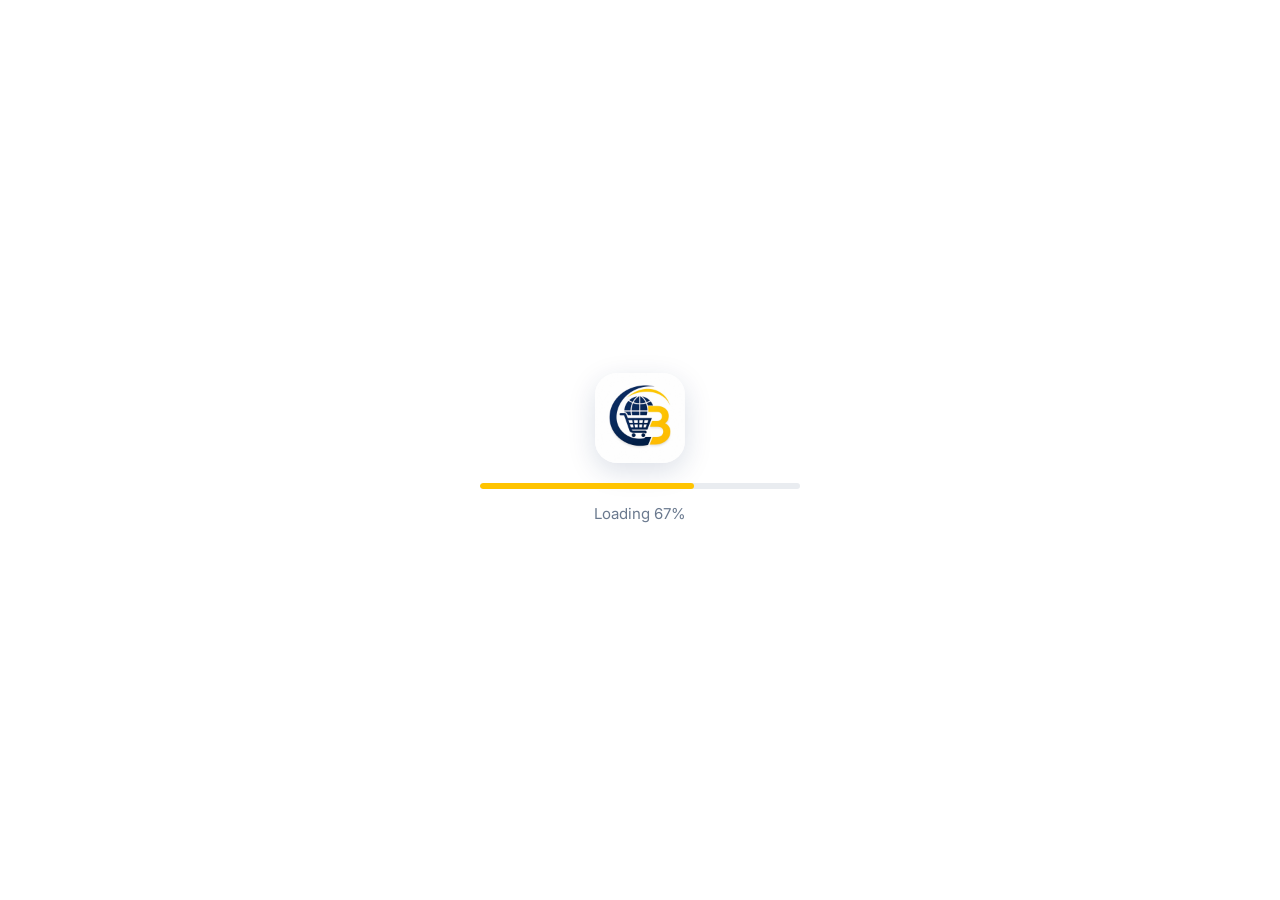
==== commit 7c6d5a70: "Update index.html" ====
--- a/index.html
+++ b/index.html
@@ -10,8 +10,7 @@
     <link href="https://fonts.googleapis.com/css2?family=Inter:wght@300;400;500;600;700;800;900&display=swap" rel="stylesheet" />
     <link rel="stylesheet" href="https://cdnjs.cloudflare.com/ajax/libs/font-awesome/6.5.0/css/all.min.css" />
     
-    <!-- Le ?v=3 force le navigateur à recharger le nouveau design -->
-    <link rel="stylesheet" href="style.css?v=3" />
+    <link rel="stylesheet" href="style.css?v=4" />
     <script src="https://sdk.minepi.com/pi-sdk.js"></script>
 </head>
 <body>
@@ -346,7 +345,7 @@
                         <i class="fas fa-chevron-right menu-arrow"></i>
                     </button>
                     
-                    <!-- Lien direct vers le livre blanc (pas de JavaScript ici) -->
+                    <!-- Lien direct vers le livre blanc -->
                     <a href="whitepaper.html" class="menu-item" style="text-decoration: none;">
                         <div class="menu-icon" style="background: #FEE2E2; color: #DC2626;"><i class="fas fa-file-pdf"></i></div>
                         <span class="menu-label">Whitepaper</span>
@@ -376,7 +375,20 @@
                     <div class="cart-empty"><i class="fas fa-shopping-bag"></i><p>Your cart is empty</p></div>
                 </div>
                 <div class="cart-footer" id="cartFooter" style="display:none;">
-                    <div class="cart-total"><span>Total</span><span id="cartTotalPrice">0 π</span></div>
+                    <div class="cart-financials">
+                        <div class="cart-line">
+                            <span data-i18n="cart_subtotal">Subtotal</span>
+                            <span id="cartSubtotalPrice">0 π</span>
+                        </div>
+                        <div class="cart-line">
+                            <span data-i18n="cart_buyer_fee">Buyer fee (2%)</span>
+                            <span id="cartBuyerFee">0 π</span>
+                        </div>
+                        <div class="cart-total">
+                            <span data-i18n="cart_total_pay">Total to pay</span>
+                            <span id="cartTotalPrice">0 π</span>
+                        </div>
+                    </div>
                     <button class="btn-pi-pay" id="checkoutBtn"><i class="fab fa-pi"></i> Pay with Pi</button>
                 </div>
             </div>
@@ -429,7 +441,6 @@
 
     </div>
 
-    <!-- Le ?v=3 force le navigateur à recharger le nouveau script -->
-    <script src="script.js?v=3"></script>
+    <script src="script.js?v=4"></script>
 </body>
 </html>
--- a/style.css
+++ b/style.css
@@ -359,8 +359,13 @@
 .cart-item .item-qty { display:flex; align-items:center; gap:6px; margin-top:2px; }
 .cart-item .item-qty button { width:26px; height:26px; border-radius:50%; background:var(--gray-light); }
 .cart-footer { padding-top:12px; border-top:1px solid #e9ecf0; }
-.cart-total { display:flex; justify-content:space-between; font-size:17px; font-weight:700; margin-bottom:10px; }
-.cart-total span:last-child { color:var(--primary); }
+
+/* --- Nouveau design panier avec frais --- */
+.cart-financials { margin-bottom: 12px; font-size: 14px; }
+.cart-line { display: flex; justify-content: space-between; align-items: center; margin-bottom: 6px; color: var(--text-muted); }
+.cart-line span:last-child { font-weight: 600; color: var(--text-dark); }
+.cart-total { display: flex; justify-content: space-between; align-items: center; font-size: 17px; font-weight: 800; padding-top: 10px; border-top: 1px dashed #e9ecf0; margin-top: 6px; color: var(--text-dark); }
+.cart-total span:last-child { color: var(--primary); font-size: 20px; }
 .btn-pi-pay { width: 100%; padding: 14px; background: var(--pi-purple); color: var(--white); border-radius: var(--radius-sm); border: none; font-weight: 700; font-size: 16px; display: flex; align-items: center; justify-content: center; gap: 8px; transition: var(--transition); }
 .btn-pi-pay:hover { background: var(--pi-purple-dark); }
 
@@ -574,8 +579,12 @@
 .order-item-name { font-weight: 600; font-size: 13.5px; color: var(--text-dark); margin-bottom: 2px; white-space: nowrap; overflow: hidden; text-overflow: ellipsis; }
 .order-item-meta { font-size: 11.5px; color: var(--text-muted); }
 .order-item-sub { font-weight: 700; color: var(--primary); font-size: 13px; }
-.order-total { display: flex; justify-content: space-between; align-items: center; padding-top: 10px; margin-top: 10px; border-top: 1px solid #e9ecf0; font-size: 14px; }
-.order-total strong { color: var(--primary); font-size: 16px; }
+
+/* --- Finances sur les commandes --- */
+.order-financials { padding-top: 10px; margin-top: 10px; border-top: 1px dashed #e9ecf0; font-size: 13px; }
+.order-fin-line { display: flex; justify-content: space-between; margin-bottom: 4px; color: var(--text-muted); }
+.order-fin-line.net { font-size: 15px; font-weight: 800; color: var(--primary); margin-top: 8px; padding-top: 8px; border-top: 1px solid #e9ecf0; }
+.order-fin-line.net span:last-child { color: #059669; }
 
 /* =====================================================================
    ===== Onglets Mes commandes (En attente / Expédié) =================
@@ -617,7 +626,6 @@
 .order-subtitle { font-size: 12px; font-weight: 700; color: var(--text-muted); text-transform: uppercase; letter-spacing: 0.6px; margin-bottom: 10px; display: flex; align-items: center; gap: 6px; }
 .order-subtitle i { color: var(--secondary); }
 .seller-order { border-left: 3px solid var(--secondary); }
-.seller-order .order-total strong { color: #059669; }
 
 /* =====================================================================
    ===== Entrées d'historique =========================================
